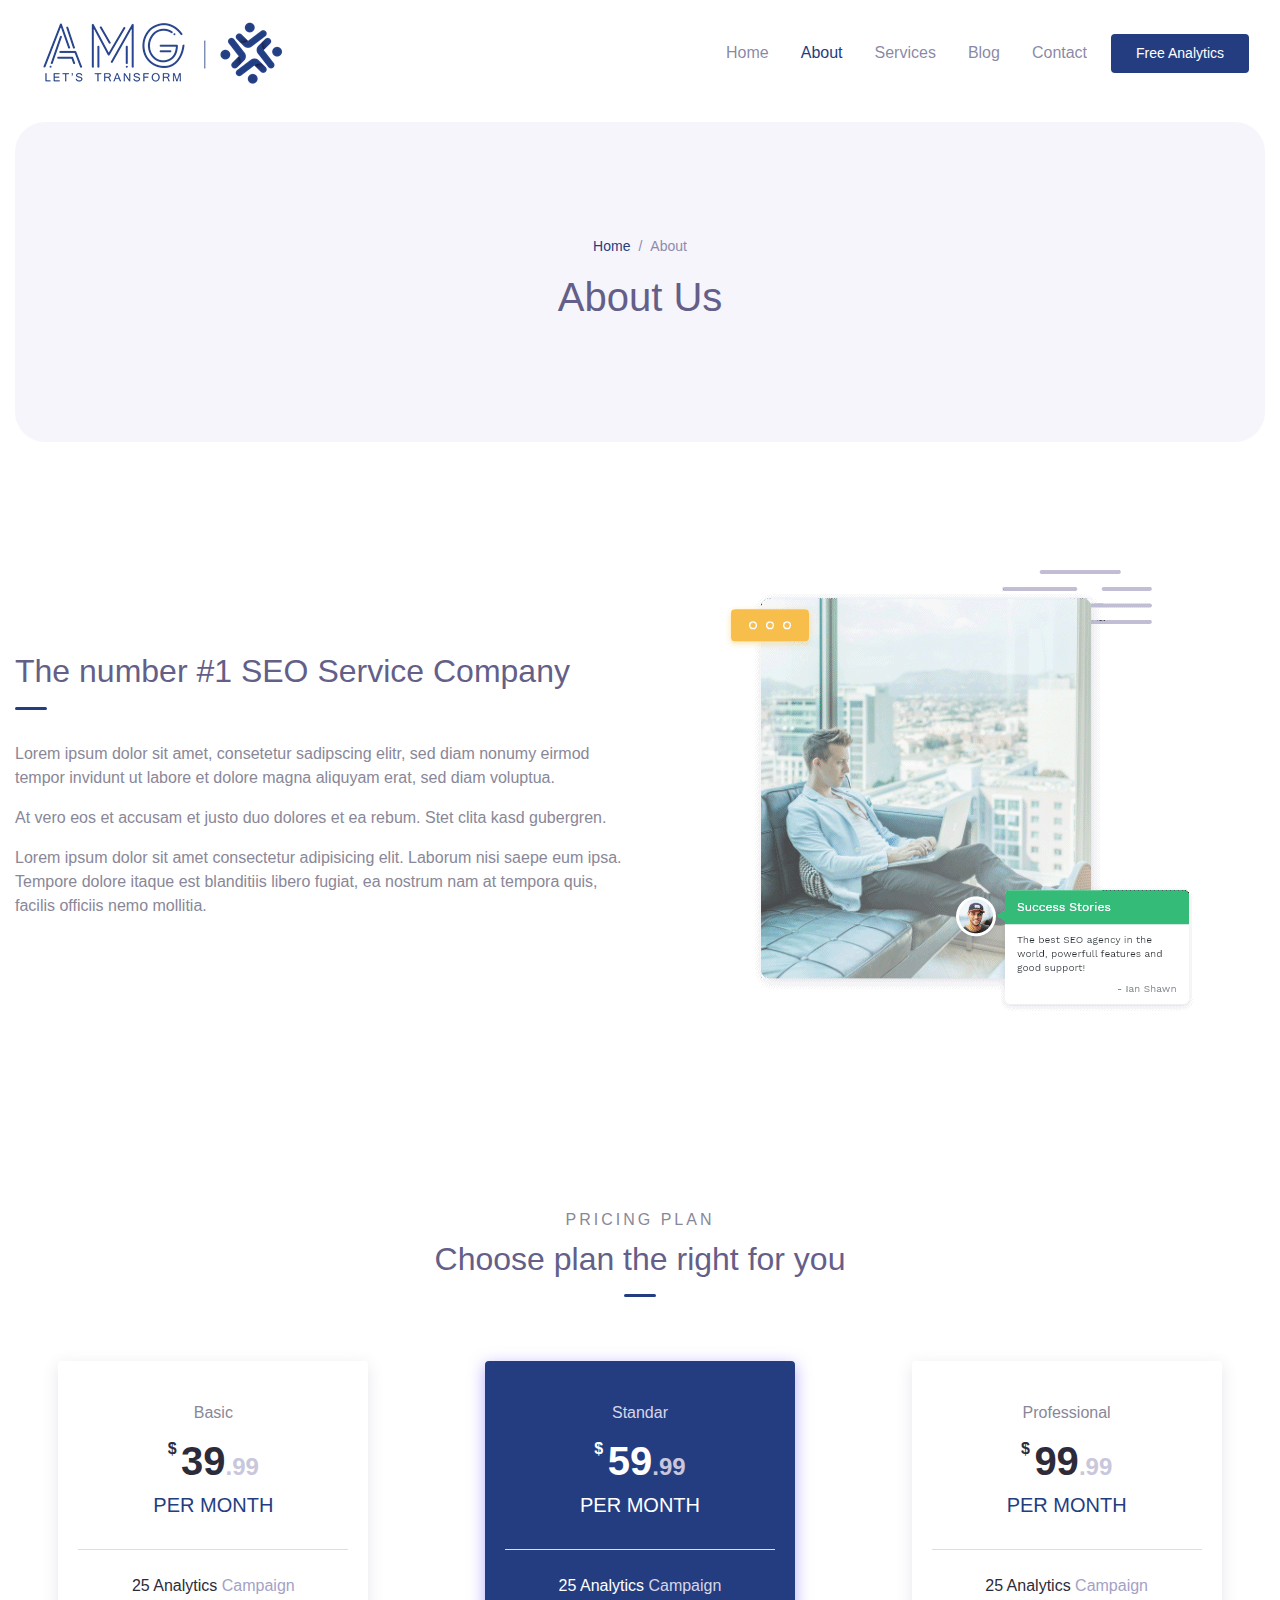
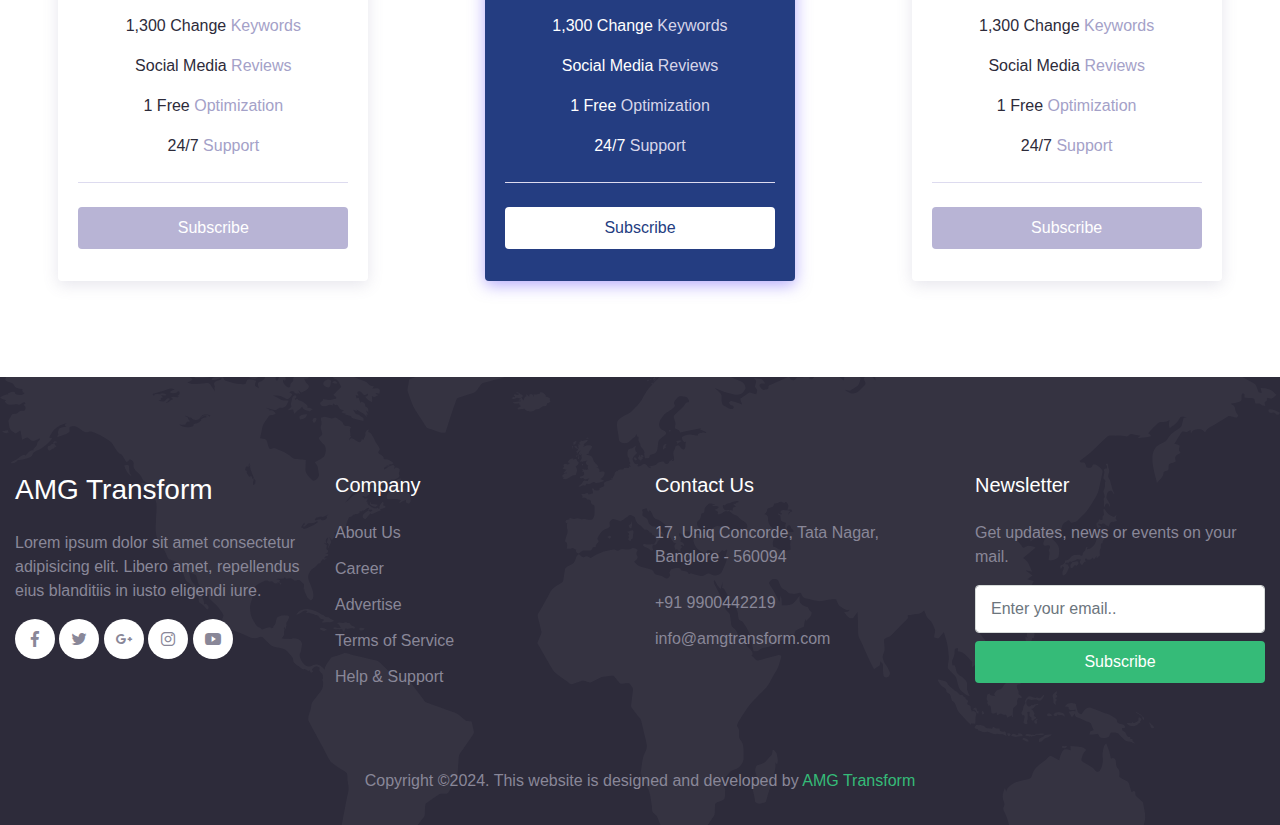
==== about.html @ eb04279b "first commit" ====
<!DOCTYPE html>
<html lang="en">
<head>
  <meta charset="UTF-8">
  <meta name="viewport" content="width=device-width, initial-scale=1.0">

  <meta http-equiv="X-UA-Compatible" content="ie=edge">

  <meta name="copyright" content="AMG Transform">

  <title>AMG Transform- </title>

  <link rel="stylesheet" href="assets/css/maicons.css">

  <link rel="stylesheet" href="assets/css/bootstrap.css">

  <link rel="stylesheet" href="assets/vendor/animate/animate.css">

  <link rel="stylesheet" href="assets/css/theme.css">

</head>
<body>
  
  <!-- Back to top button -->
  <div class="back-to-top"></div>

  <header>
    <nav class="navbar navbar-expand-lg navbar-light bg-white sticky" data-offset="300">
      <div class="container">
        <!-- <a href="#" class="navbar-brand">AMG<span class="text-primary">Transform.</span></a>-->
        <a href="#" class="navbar-brand"> <img src="assets/img/AMGTransformBrandLogo.png"> </a>

        <button class="navbar-toggler" data-toggle="collapse" data-target="#navbarContent" aria-controls="navbarContent" aria-expanded="false" aria-label="Toggle navigation">
          <span class="navbar-toggler-icon"></span>
        </button>

        <div class="navbar-collapse collapsed" id="navbarContent">
          <ul class="navbar-nav ml-auto">
            <li class="nav-item">
              <a class="nav-link" href="index.html">Home</a>
            </li>
            <li class="nav-item active">
              <a class="nav-link" href="about.html">About</a>
            </li>
            <li class="nav-item">
              <a class="nav-link" href="service.html">Services</a>
            </li>
            <li class="nav-item">
              <a class="nav-link" href="blog.html">Blog</a>
            </li>
            <li class="nav-item">
              <a class="nav-link" href="contact.html">Contact</a>
            </li>
            <li class="nav-item">
              <a class="btn btn-primary ml-lg-2" href="#">Free Analytics</a>
            </li>
          </ul>
        </div>

      </div>
    </nav>

    <div class="container">
      <div class="page-banner">
        <div class="row justify-content-center align-items-center h-100">
          <div class="col-md-6">
            <nav aria-label="Breadcrumb">
              <ul class="breadcrumb justify-content-center py-0 bg-transparent">
                <li class="breadcrumb-item"><a href="index.html">Home</a></li>
                <li class="breadcrumb-item active">About</li>
              </ul>
            </nav>
            <h1 class="text-center">About Us</h1>
          </div>
        </div>
      </div>
    </div>
  </header>

  <div class="page-section">
    <div class="container">
      <div class="row align-items-center">
        <div class="col-lg-6 py-3">
          <h2 class="title-section">The number #1 SEO Service Company</h2>
          <div class="divider"></div>

          <p>Lorem ipsum dolor sit amet, consetetur sadipscing elitr, sed diam nonumy eirmod tempor invidunt ut labore et dolore magna aliquyam erat, sed diam voluptua.</p>
          <p>At vero eos et accusam et justo duo dolores et ea rebum. Stet clita kasd gubergren.</p>
          <p>Lorem ipsum dolor sit amet consectetur adipisicing elit. Laborum nisi saepe eum ipsa. Tempore dolore itaque est blanditiis libero fugiat, ea nostrum nam at tempora quis, facilis officiis nemo mollitia.</p>
        </div>
        <div class="col-lg-6 py-3">
          <div class="img-fluid py-3 text-center">
            <img src="assets/img/about_frame.png" alt="">
          </div>
        </div>
      </div>
    </div>
  </div>

  <div class="page-section">
    <div class="container">
      <div class="text-center">
        <div class="subhead">Pricing Plan</div>
        <h2 class="title-section">Choose plan the right for you</h2>
        <div class="divider mx-auto"></div>
      </div>
      <div class="row mt-5">
        <div class="col-lg-4 py-3">
          <div class="card-pricing">
            <div class="header">
              <div class="pricing-type">Basic</div>
              <div class="price">
                <span class="dollar">$</span>
                <h1>39<span class="suffix">.99</span></h1>
              </div>
              <h5>Per Month</h5>
            </div>
            <div class="body">
              <p>25 Analytics <span class="suffix">Campaign</span></p>
              <p>1,300 Change <span class="suffix">Keywords</span></p>
              <p>Social Media <span class="suffix">Reviews</span></p>
              <p>1 Free <span class="suffix">Optimization</span></p>
              <p>24/7 <span class="suffix">Support</span></p>
            </div>
            <div class="footer">
              <a href="#" class="btn btn-pricing btn-block">Subscribe</a>
            </div>
          </div>
        </div>

        <div class="col-lg-4 py-3">
          <div class="card-pricing marked">
            <div class="header">
              <div class="pricing-type">Standar</div>
              <div class="price">
                <span class="dollar">$</span>
                <h1>59<span class="suffix">.99</span></h1>
              </div>
              <h5>Per Month</h5>
            </div>
            <div class="body">
              <p>25 Analytics <span class="suffix">Campaign</span></p>
              <p>1,300 Change <span class="suffix">Keywords</span></p>
              <p>Social Media <span class="suffix">Reviews</span></p>
              <p>1 Free <span class="suffix">Optimization</span></p>
              <p>24/7 <span class="suffix">Support</span></p>
            </div>
            <div class="footer">
              <a href="#" class="btn btn-pricing btn-block">Subscribe</a>
            </div>
          </div>
        </div>

        <div class="col-lg-4 py-3">
          <div class="card-pricing">
            <div class="header">
              <div class="pricing-type">Professional</div>
              <div class="price">
                <span class="dollar">$</span>
                <h1>99<span class="suffix">.99</span></h1>
              </div>
              <h5>Per Month</h5>
            </div>
            <div class="body">
              <p>25 Analytics <span class="suffix">Campaign</span></p>
              <p>1,300 Change <span class="suffix">Keywords</span></p>
              <p>Social Media <span class="suffix">Reviews</span></p>
              <p>1 Free <span class="suffix">Optimization</span></p>
              <p>24/7 <span class="suffix">Support</span></p>
            </div>
            <div class="footer">
              <a href="#" class="btn btn-pricing btn-block">Subscribe</a>
            </div>
          </div>
        </div>

      </div>
    </div> <!-- .container -->
  </div> <!-- .page-section -->

  <footer class="page-footer bg-image" style="background-image: url(assets/img/world_pattern.svg);">
    <div class="container">
      <div class="row mb-5">
        <div class="col-lg-3 py-3">
          <h3>AMG Transform</h3>
          <p>Lorem ipsum dolor sit amet consectetur adipisicing elit. Libero amet, repellendus eius blanditiis in iusto eligendi iure.</p>

          <div class="social-media-button">
            <a href="#"><span class="mai-logo-facebook-f"></span></a>
            <a href="#"><span class="mai-logo-twitter"></span></a>
            <a href="#"><span class="mai-logo-google-plus-g"></span></a>
            <a href="#"><span class="mai-logo-instagram"></span></a>
            <a href="#"><span class="mai-logo-youtube"></span></a>
          </div>
        </div>
        <div class="col-lg-3 py-3">
          <h5>Company</h5>
          <ul class="footer-menu">
            <li><a href="#">About Us</a></li>
            <li><a href="#">Career</a></li>
            <li><a href="#">Advertise</a></li>
            <li><a href="#">Terms of Service</a></li>
            <li><a href="#">Help & Support</a></li>
          </ul>
        </div>
        <div class="col-lg-3 py-3">
          <h5>Contact Us</h5>
          <p>17, Uniq Concorde, Tata Nagar, Banglore - 560094</p>
          <a href="#" class="footer-link">+91 9900442219</a>
          <a href="#" class="footer-link">info@amgtransform.com</a>
        </div>
        <div class="col-lg-3 py-3">
          <h5>Newsletter</h5>
          <p>Get updates, news or events on your mail.</p>
          <form action="#">
            <input type="text" class="form-control" placeholder="Enter your email..">
            <button type="submit" class="btn btn-success btn-block mt-2">Subscribe</button>
          </form>
        </div>
      </div>

      <p class="text-center" id="copyright">Copyright &copy2024. This website is designed and developed by <a href="https://amgtransform.com" target="_blank">AMG Transform</a></p>
    </div>
  </footer>

<script src="assets/js/jquery-3.5.1.min.js"></script>

<script src="assets/js/bootstrap.bundle.min.js"></script>

<script src="assets/js/google-maps.js"></script>

<script src="assets/vendor/wow/wow.min.js"></script>

<script src="assets/js/theme.js"></script>

</body>
</html>
---- assets/css/maicons.css ----
@font-face {
  font-family: 'maicons';
  src:  url('../fonts/maicons.eot?c9nlkl');
  src:  url('../fonts/maicons.eot?c9nlkl#iefix') format('embedded-opentype'),
    url('../fonts/maicons.ttf?c9nlkl') format('truetype'),
    url('../fonts/maicons.woff?c9nlkl') format('woff'),
    url('../fonts/maicons.svg?c9nlkl#maicons') format('svg');
  font-weight: normal;
  font-style: normal;
  font-display: block;
}

[class^="mai-"], [class*=" mai-"] {
  /* use !important to prevent issues with browser extensions that change fonts */
  font-family: 'maicons' !important;
  speak: none;
  font-style: normal;
  font-weight: normal;
  font-variant: normal;
  text-transform: none;
  line-height: 1;

  /* Better Font Rendering =========== */
  -webkit-font-smoothing: antialiased;
  -moz-osx-font-smoothing: grayscale;
}

.mai-add:before {
  content: "\e900";
}
.mai-add-circle:before {
  content: "\e901";
}
.mai-add-circle-outline:before {
  content: "\e902";
}
.mai-airplane:before {
  content: "\e903";
}
.mai-airplane-outline:before {
  content: "\e904";
}
.mai-alarm:before {
  content: "\e905";
}
.mai-alarm-outline:before {
  content: "\e906";
}
.mai-albums:before {
  content: "\e907";
}
.mai-albums-outline:before {
  content: "\e908";
}
.mai-alert:before {
  content: "\e909";
}
.mai-alert-circle:before {
  content: "\e90a";
}
.mai-alert-circle-outline:before {
  content: "\e90b";
}
.mai-analytics:before {
  content: "\e90c";
}
.mai-analytics-outline:before {
  content: "\e90d";
}
.mai-aperture:before {
  content: "\e90e";
}
.mai-aperture-outline:before {
  content: "\e90f";
}
.mai-apps:before {
  content: "\e910";
}
.mai-apps-outline:before {
  content: "\e911";
}
.mai-archive:before {
  content: "\e912";
}
.mai-archive-outline:before {
  content: "\e913";
}
.mai-arrow-back:before {
  content: "\e914";
}
.mai-arrow-back-circle:before {
  content: "\e915";
}
.mai-arrow-back-circle-outline:before {
  content: "\e916";
}
.mai-arrow-down:before {
  content: "\e917";
}
.mai-arrow-down-circle:before {
  content: "\e918";
}
.mai-arrow-down-circle-outline:before {
  content: "\e919";
}
.mai-arrow-forward:before {
  content: "\e91a";
}
.mai-arrow-forward-circle:before {
  content: "\e91b";
}
.mai-arrow-forward-circle-outline:before {
  content: "\e91c";
}
.mai-arrow-redo:before {
  content: "\e91d";
}
.mai-arrow-redo-circle:before {
  content: "\e91e";
}
.mai-arrow-redo-circle-outline:before {
  content: "\e91f";
}
.mai-arrow-redo-outline:before {
  content: "\e920";
}
.mai-arrow-undo:before {
  content: "\e921";
}
.mai-arrow-undo-circle:before {
  content: "\e922";
}
.mai-arrow-undo-circle-outline:before {
  content: "\e923";
}
.mai-arrow-undo-outline:before {
  content: "\e924";
}
.mai-arrow-up:before {
  content: "\e925";
}
.mai-arrow-up-circle:before {
  content: "\e926";
}
.mai-arrow-up-circle-outline:before {
  content: "\e927";
}
.mai-at:before {
  content: "\e928";
}
.mai-at-circle:before {
  content: "\e929";
}
.mai-at-circle-outline:before {
  content: "\e92a";
}
.mai-attach:before {
  content: "\e92b";
}
.mai-attach-outline:before {
  content: "\e92c";
}
.mai-backspace:before {
  content: "\e92d";
}
.mai-backspace-outline:before {
  content: "\e92e";
}
.mai-bandage:before {
  content: "\e92f";
}
.mai-bandage-outline:before {
  content: "\e930";
}
.mai-bar-chart:before {
  content: "\e932";
}
.mai-bar-chart-outline:before {
  content: "\e933";
}
.mai-barbell:before {
  content: "\e931";
}
.mai-barcode:before {
  content: "\e934";
}
.mai-barcode-outline:before {
  content: "\e935";
}
.mai-baseball:before {
  content: "\e936";
}
.mai-baseball-outline:before {
  content: "\e937";
}
.mai-basket:before {
  content: "\e938";
}
.mai-basket-outline:before {
  content: "\e93b";
}
.mai-basketball:before {
  content: "\e939";
}
.mai-basketball-outline:before {
  content: "\e93a";
}
.mai-battery-charging:before {
  content: "\e93c";
}
.mai-battery-dead:before {
  content: "\e93d";
}
.mai-battery-full:before {
  content: "\e93e";
}
.mai-battery-half:before {
  content: "\e93f";
}
.mai-beaker:before {
  content: "\e940";
}
.mai-beaker-outline:before {
  content: "\e941";
}
.mai-bed:before {
  content: "\e942";
}
.mai-bed-outline:before {
  content: "\e943";
}
.mai-beer:before {
  content: "\e944";
}
.mai-beer-outline:before {
  content: "\e945";
}
.mai-bicycle:before {
  content: "\e946";
}
.mai-bluetooth:before {
  content: "\e947";
}
.mai-boat:before {
  content: "\e948";
}
.mai-boat-outline:before {
  content: "\e949";
}
.mai-body:before {
  content: "\e94a";
}
.mai-body-outline:before {
  content: "\e94b";
}
.mai-bonfire:before {
  content: "\e94c";
}
.mai-bonfire-outline:before {
  content: "\e94d";
}
.mai-book:before {
  content: "\e94e";
}
.mai-book-outline:before {
  content: "\e953";
}
.mai-bookmark:before {
  content: "\e94f";
}
.mai-bookmark-outline:before {
  content: "\e950";
}
.mai-bookmarks:before {
  content: "\e951";
}
.mai-bookmarks-outline:before {
  content: "\e952";
}
.mai-briefcase:before {
  content: "\e954";
}
.mai-briefcase-outline:before {
  content: "\e955";
}
.mai-browsers:before {
  content: "\e956";
}
.mai-browsers-outline:before {
  content: "\e957";
}
.mai-brush:before {
  content: "\e958";
}
.mai-brush-outline:before {
  content: "\e959";
}
.mai-bug:before {
  content: "\e95a";
}
.mai-bug-outline:before {
  content: "\e95b";
}
.mai-build:before {
  content: "\e95c";
}
.mai-build-outline:before {
  content: "\e95d";
}
.mai-bulb:before {
  content: "\e95e";
}
.mai-bulb-outline:before {
  content: "\e95f";
}
.mai-bus:before {
  content: "\e960";
}
.mai-bus-outline:before {
  content: "\e963";
}
.mai-business:before {
  content: "\e961";
}
.mai-business-outline:before {
  content: "\e962";
}
.mai-cafe:before {
  content: "\e964";
}
.mai-cafe-outline:before {
  content: "\e965";
}
.mai-calculator:before {
  content: "\e966";
}
.mai-calculator-outline:before {
  content: "\e967";
}
.mai-calendar:before {
  content: "\e968";
}
.mai-calendar-outline:before {
  content: "\e969";
}
.mai-call:before {
  content: "\e96a";
}
.mai-call-outline:before {
  content: "\e96b";
}
.mai-camera:before {
  content: "\e96c";
}
.mai-camera-outline:before {
  content: "\e96d";
}
.mai-camera-reverse:before {
  content: "\e96e";
}
.mai-camera-reverse-outline:before {
  content: "\e96f";
}
.mai-car:before {
  content: "\e970";
}
.mai-car-outline:before {
  content: "\e97f";
}
.mai-car-sport:before {
  content: "\e980";
}
.mai-car-sport-outline:before {
  content: "\e981";
}
.mai-card:before {
  content: "\e971";
}
.mai-card-outline:before {
  content: "\e972";
}
.mai-caret-back:before {
  content: "\e973";
}
.mai-caret-back-circle:before {
  content: "\e974";
}
.mai-caret-back-circle-outline:before {
  content: "\e975";
}
.mai-caret-down:before {
  content: "\e976";
}
.mai-caret-down-circle:before {
  content: "\e977";
}
.mai-caret-down-circle-outline:before {
  content: "\e978";
}
.mai-caret-forward:before {
  content: "\e979";
}
.mai-caret-forward-circle:before {
  content: "\e97a";
}
.mai-caret-forward-circle-outline:before {
  content: "\e97b";
}
.mai-caret-up:before {
  content: "\e97c";
}
.mai-caret-up-circle:before {
  content: "\e97d";
}
.mai-caret-up-circle-outline:before {
  content: "\e97e";
}
.mai-cart:before {
  content: "\e982";
}
.mai-cart-outline:before {
  content: "\e983";
}
.mai-cash:before {
  content: "\e984";
}
.mai-cash-outline:before {
  content: "\e985";
}
.mai-chatbox:before {
  content: "\e986";
}
.mai-chatbox-ellipses:before {
  content: "\e987";
}
.mai-chatbox-ellipses-outline:before {
  content: "\e988";
}
.mai-chatbox-outline:before {
  content: "\e989";
}
.mai-chatbubble:before {
  content: "\e98a";
}
.mai-chatbubble-ellipses:before {
  content: "\e98b";
}
.mai-chatbubble-ellipses-outline:before {
  content: "\e98c";
}
.mai-chatbubble-outline:before {
  content: "\e98d";
}
.mai-chatbubbles:before {
  content: "\e98e";
}
.mai-chatbubbles-outline:before {
  content: "\e98f";
}
.mai-checkbox:before {
  content: "\e990";
}
.mai-checkbox-outline:before {
  content: "\e991";
}
.mai-checkmark:before {
  content: "\e992";
}
.mai-checkmark-circle:before {
  content: "\e993";
}
.mai-checkmark-circle-outline:before {
  content: "\e994";
}
.mai-checkmark-done:before {
  content: "\e995";
}
.mai-checkmark-done-circle:before {
  content: "\e996";
}
.mai-checkmark-done-circle-outline:before {
  content: "\e997";
}
.mai-chevron-back:before {
  content: "\e998";
}
.mai-chevron-back-circle:before {
  content: "\e999";
}
.mai-chevron-back-circle-outline:before {
  content: "\e99a";
}
.mai-chevron-down:before {
  content: "\e99b";
}
.mai-chevron-down-circle:before {
  content: "\e99c";
}
.mai-chevron-down-circle-outline:before {
  content: "\e99d";
}
.mai-chevron-forward:before {
  content: "\e99e";
}
.mai-chevron-forward-circle:before {
  content: "\e99f";
}
.mai-chevron-forward-circle-outline:before {
  content: "\e9a0";
}
.mai-chevron-up:before {
  content: "\e9a1";
}
.mai-chevron-up-circle:before {
  content: "\e9a2";
}
.mai-chevron-up-circle-outline:before {
  content: "\e9a3";
}
.mai-clipboard:before {
  content: "\e9a4";
}
.mai-clipboard-outline:before {
  content: "\e9a5";
}
.mai-close:before {
  content: "\e9a6";
}
.mai-close-circle:before {
  content: "\e9a7";
}
.mai-close-circle-outline:before {
  content: "\e9a8";
}
.mai-cloud:before {
  content: "\e9a9";
}
.mai-cloud-circle:before {
  content: "\e9aa";
}
.mai-cloud-circle-outline:before {
  content: "\e9ab";
}
.mai-cloud-done:before {
  content: "\e9ac";
}
.mai-cloud-done-outline:before {
  content: "\e9ad";
}
.mai-cloud-download:before {
  content: "\e9ae";
}
.mai-cloud-download-outline:before {
  content: "\e9af";
}
.mai-cloud-offline:before {
  content: "\e9b0";
}
.mai-cloud-offline-outline:before {
  content: "\e9b1";
}
.mai-cloud-outline:before {
  content: "\e9b2";
}
.mai-cloud-upload:before {
  content: "\e9b3";
}
.mai-cloud-upload-outline:before {
  content: "\e9b4";
}
.mai-cloudy:before {
  content: "\e9b5";
}
.mai-cloudy-night:before {
  content: "\e9b6";
}
.mai-cloudy-night-outline:before {
  content: "\e9b7";
}
.mai-cloudy-outline:before {
  content: "\e9b8";
}
.mai-code:before {
  content: "\e9b9";
}
.mai-code-download:before {
  content: "\e9ba";
}
.mai-code-slash:before {
  content: "\e9bb";
}
.mai-code-working:before {
  content: "\e9bc";
}
.mai-cog:before {
  content: "\e9bd";
}
.mai-color-fill:before {
  content: "\e9be";
}
.mai-color-fill-outline:before {
  content: "\e9bf";
}
.mai-color-filter:before {
  content: "\e9c0";
}
.mai-color-filter-outline:before {
  content: "\e9c1";
}
.mai-color-palette:before {
  content: "\e9c2";
}
.mai-color-palette-outline:before {
  content: "\e9c3";
}
.mai-color-wand:before {
  content: "\e9c4";
}
.mai-color-wand-outline:before {
  content: "\e9c5";
}
.mai-compass:before {
  content: "\e9c6";
}
.mai-compass-outline:before {
  content: "\e9c7";
}
.mai-construct:before {
  content: "\e9c8";
}
.mai-construct-outline:before {
  content: "\e9c9";
}
.mai-contract:before {
  content: "\e9ca";
}
.mai-contrast:before {
  content: "\e9cb";
}
.mai-copy:before {
  content: "\e9cc";
}
.mai-copy-outline:before {
  content: "\e9cd";
}
.mai-create:before {
  content: "\e9ce";
}
.mai-create-outline:before {
  content: "\e9cf";
}
.mai-crop:before {
  content: "\e9d0";
}
.mai-cube:before {
  content: "\e9d1";
}
.mai-cube-outline:before {
  content: "\e9d2";
}
.mai-cut:before {
  content: "\e9d3";
}
.mai-desktop:before {
  content: "\e9d4";
}
.mai-desktop-outline:before {
  content: "\e9d5";
}
.mai-disc:before {
  content: "\e9d6";
}
.mai-disc-outline:before {
  content: "\e9d7";
}
.mai-document:before {
  content: "\e9d8";
}
.mai-document-outline:before {
  content: "\e9d9";
}
.mai-document-text:before {
  content: "\e9dc";
}
.mai-document-text-outline:before {
  content: "\e9dd";
}
.mai-documents:before {
  content: "\e9da";
}
.mai-documents-outline:before {
  content: "\e9db";
}
.mai-download:before {
  content: "\e9de";
}
.mai-download-outline:before {
  content: "\e9df";
}
.mai-duplicate:before {
  content: "\e9e0";
}
.mai-duplicate-outline:before {
  content: "\e9e1";
}
.mai-ear:before {
  content: "\e9e2";
}
.mai-ear-outline:before {
  content: "\e9e3";
}
.mai-earth:before {
  content: "\e9e4";
}
.mai-earth-outline:before {
  content: "\e9e5";
}
.mai-easel:before {
  content: "\e9e6";
}
.mai-easel-outline:before {
  content: "\e9e7";
}
.mai-egg:before {
  content: "\e9e8";
}
.mai-egg-outline:before {
  content: "\e9e9";
}
.mai-ellipse:before {
  content: "\e9ea";
}
.mai-ellipse-outline:before {
  content: "\e9eb";
}
.mai-ellipsis-horizontal:before {
  content: "\e9ec";
}
.mai-ellipsis-horizontal-circle:before {
  content: "\e9ed";
}
.mai-ellipsis-vertical:before {
  content: "\e9ee";
}
.mai-ellipsis-vertical-circle:before {
  content: "\e9ef";
}
.mai-enter:before {
  content: "\e9f0";
}
.mai-enter-outline:before {
  content: "\e9f1";
}
.mai-exit:before {
  content: "\e9f2";
}
.mai-exit-outline:before {
  content: "\e9f3";
}
.mai-expand:before {
  content: "\e9f4";
}
.mai-eye:before {
  content: "\e9f5";
}
.mai-eye-off:before {
  content: "\e9f8";
}
.mai-eye-off-outline:before {
  content: "\e9f9";
}
.mai-eye-outline:before {
  content: "\e9fa";
}
.mai-eyedrop:before {
  content: "\e9f6";
}
.mai-eyedrop-outline:before {
  content: "\e9f7";
}
.mai-fast-food:before {
  content: "\e9fb";
}
.mai-fast-food-outline:before {
  content: "\e9fc";
}
.mai-female:before {
  content: "\e9fd";
}
.mai-file-tray:before {
  content: "\e9fe";
}
.mai-file-tray-full:before {
  content: "\e9ff";
}
.mai-file-tray-full-outline:before {
  content: "\ea00";
}
.mai-file-tray-outline:before {
  content: "\ea01";
}
.mai-film:before {
  content: "\ea02";
}
.mai-film-outline:before {
  content: "\ea03";
}
.mai-filter:before {
  content: "\ea04";
}
.mai-finger-print:before {
  content: "\ea05";
}
.mai-fitness:before {
  content: "\ea06";
}
.mai-fitness-outline:before {
  content: "\ea07";
}
.mai-flag:before {
  content: "\ea08";
}
.mai-flag-outline:before {
  content: "\ea09";
}
.mai-flame:before {
  content: "\ea0a";
}
.mai-flame-outline:before {
  content: "\ea0b";
}
.mai-flash:before {
  content: "\ea0c";
}
.mai-flash-off:before {
  content: "\ea0f";
}
.mai-flash-off-outline:before {
  content: "\ea10";
}
.mai-flash-outline:before {
  content: "\ea11";
}
.mai-flashlight:before {
  content: "\ea0d";
}
.mai-flashlight-outline:before {
  content: "\ea0e";
}
.mai-flask:before {
  content: "\ea12";
}
.mai-flask-outline:before {
  content: "\ea13";
}
.mai-flower:before {
  content: "\ea14";
}
.mai-flower-outline:before {
  content: "\ea15";
}
.mai-folder:before {
  content: "\ea16";
}
.mai-folder-open:before {
  content: "\ea17";
}
.mai-folder-open-outline:before {
  content: "\ea18";
}
.mai-folder-outline:before {
  content: "\ea19";
}
.mai-football:before {
  content: "\ea1a";
}
.mai-football-outline:before {
  content: "\ea1b";
}
.mai-funnel:before {
  content: "\ea1c";
}
.mai-funnel-outline:before {
  content: "\ea1d";
}
.mai-game-controller:before {
  content: "\ea1e";
}
.mai-game-controller-outline:before {
  content: "\ea1f";
}
.mai-gift:before {
  content: "\ea20";
}
.mai-gift-outline:before {
  content: "\ea21";
}
.mai-git-branch:before {
  content: "\ea22";
}
.mai-git-commit:before {
  content: "\ea23";
}
.mai-git-compare:before {
  content: "\ea24";
}
.mai-git-merge:before {
  content: "\ea25";
}
.mai-git-network:before {
  content: "\ea26";
}
.mai-git-pull-request:before {
  content: "\ea27";
}
.mai-glasses:before {
  content: "\ea28";
}
.mai-glasses-outline:before {
  content: "\ea29";
}
.mai-globe:before {
  content: "\ea2a";
}
.mai-globe-outline:before {
  content: "\ea2b";
}
.mai-golf:before {
  content: "\ea2c";
}
.mai-golf-outline:before {
  content: "\ea2d";
}
.mai-grid:before {
  content: "\ea2e";
}
.mai-grid-outline:before {
  content: "\ea2f";
}
.mai-hammer:before {
  content: "\ea30";
}
.mai-hammer-outline:before {
  content: "\ea31";
}
.mai-hand-left:before {
  content: "\ea32";
}
.mai-hand-left-outline:before {
  content: "\ea33";
}
.mai-hand-right:before {
  content: "\ea34";
}
.mai-hand-right-outline:before {
  content: "\ea35";
}
.mai-happy:before {
  content: "\ea36";
}
.mai-happy-outline:before {
  content: "\ea37";
}
.mai-hardware-chip:before {
  content: "\ea38";
}
.mai-hardware-chip-outline:before {
  content: "\ea39";
}
.mai-headset:before {
  content: "\ea3a";
}
.mai-headset-outline:before {
  content: "\ea3b";
}
.mai-heart:before {
  content: "\ea3c";
}
.mai-heart-circle:before {
  content: "\ea3d";
}
.mai-heart-circle-outline:before {
  content: "\ea3e";
}
.mai-heart-dislike:before {
  content: "\ea3f";
}
.mai-heart-dislike-circle:before {
  content: "\ea40";
}
.mai-heart-dislike-circle-outline:before {
  content: "\ea41";
}
.mai-heart-dislike-outline:before {
  content: "\ea42";
}
.mai-heart-half:before {
  content: "\ea43";
}
.mai-heart-half-outline:before {
  content: "\ea44";
}
.mai-heart-outline:before {
  content: "\ea45";
}
.mai-help:before {
  content: "\ea46";
}
.mai-help-buoy:before {
  content: "\ea47";
}
.mai-help-buoy-outline:before {
  content: "\ea48";
}
.mai-help-circle:before {
  content: "\ea49";
}
.mai-help-circle-outline:before {
  content: "\ea4a";
}
.mai-home:before {
  content: "\ea4b";
}
.mai-home-outline:before {
  content: "\ea4c";
}
.mai-hourglass:before {
  content: "\ea4d";
}
.mai-hourglass-outline:before {
  content: "\ea4e";
}
.mai-ice-cream:before {
  content: "\ea4f";
}
.mai-ice-cream-outline:before {
  content: "\ea50";
}
.mai-image:before {
  content: "\ea51";
}
.mai-image-outline:before {
  content: "\ea52";
}
.mai-images:before {
  content: "\ea53";
}
.mai-images-outline:before {
  content: "\ea54";
}
.mai-infinite:before {
  content: "\ea55";
}
.mai-information:before {
  content: "\ea56";
}
.mai-information-circle:before {
  content: "\ea57";
}
.mai-information-circle-outline:before {
  content: "\ea58";
}
.mai-journal:before {
  content: "\ea59";
}
.mai-journal-outline:before {
  content: "\ea5a";
}
.mai-key:before {
  content: "\ea5b";
}
.mai-key-outline:before {
  content: "\ea5c";
}
.mai-keypad:before {
  content: "\ea5d";
}
.mai-keypad-outline:before {
  content: "\ea5e";
}
.mai-language:before {
  content: "\ea5f";
}
.mai-laptop:before {
  content: "\ea60";
}
.mai-laptop-outline:before {
  content: "\ea61";
}
.mai-layers:before {
  content: "\ea62";
}
.mai-layers-outline:before {
  content: "\ea63";
}
.mai-leaf:before {
  content: "\ea64";
}
.mai-leaf-outline:before {
  content: "\ea65";
}
.mai-library:before {
  content: "\ea66";
}
.mai-library-outline:before {
  content: "\ea67";
}
.mai-link:before {
  content: "\ea68";
}
.mai-list:before {
  content: "\ea69";
}
.mai-list-circle:before {
  content: "\ea6a";
}
.mai-list-circle-outline:before {
  content: "\ea6b";
}
.mai-locate:before {
  content: "\ea6c";
}
.mai-location:before {
  content: "\ea6d";
}
.mai-location-outline:before {
  content: "\ea6e";
}
.mai-lock-closed:before {
  content: "\ea6f";
}
.mai-lock-closed-outline:before {
  content: "\ea70";
}
.mai-lock-open:before {
  content: "\ea71";
}
.mai-lock-open-outline:before {
  content: "\ea72";
}
.mai-log-in:before {
  content: "\ea73";
}
.mai-log-in-outline:before {
  content: "\ea74";
}
.mai-log-out:before {
  content: "\ea75";
}
.mai-log-out-outline:before {
  content: "\ea76";
}
.mai-logo-500px:before {
  content: "\ea8e";
}
.mai-logo-accessible-icon:before {
  content: "\eaef";
}
.mai-logo-accusoft:before {
  content: "\eba2";
}
.mai-logo-algolia:before {
  content: "\eba3";
}
.mai-logo-alipay:before {
  content: "\eba4";
}
.mai-logo-amazon:before {
  content: "\eba5";
}
.mai-logo-amplify:before {
  content: "\eba6";
}
.mai-logo-android:before {
  content: "\eba7";
}
.mai-logo-angular:before {
  content: "\eba8";
}
.mai-logo-apple:before {
  content: "\eba9";
}
.mai-logo-apple-appstore:before {
  content: "\ebaa";
}
.mai-logo-aws:before {
  content: "\ebab";
}
.mai-logo-behance:before {
  content: "\ebac";
}
.mai-logo-bitbucket:before {
  content: "\ebad";
}
.mai-logo-bitcoin:before {
  content: "\ebae";
}
.mai-logo-blackberry:before {
  content: "\ebaf";
}
.mai-logo-blogger:before {
  content: "\ebb0";
}
.mai-logo-buffer:before {
  content: "\ebb1";
}
.mai-logo-buysellads:before {
  content: "\ebb2";
}
.mai-logo-capacitor:before {
  content: "\ebb3";
}
.mai-logo-cc-amazon-pay:before {
  content: "\ebb4";
}
.mai-logo-cc-amex:before {
  content: "\ebb5";
}
.mai-logo-cc-apple-pay:before {
  content: "\ebb6";
}
.mai-logo-cc-diners-club:before {
  content: "\ebb7";
}
.mai-logo-cc-discover:before {
  content: "\ebb8";
}
.mai-logo-cc-jcb:before {
  content: "\ebb9";
}
.mai-logo-cc-mastercard:before {
  content: "\ebba";
}
.mai-logo-cc-paypal:before {
  content: "\ebbb";
}
.mai-logo-cc-stripe:before {
  content: "\ebbc";
}
.mai-logo-cc-visa:before {
  content: "\ebbd";
}
.mai-logo-chrome:before {
  content: "\ebbe";
}
.mai-logo-closed-captioning:before {
  content: "\ebbf";
}
.mai-logo-codepen:before {
  content: "\ebc0";
}
.mai-logo-cpanel:before {
  content: "\ebc1";
}
.mai-logo-creative-commons:before {
  content: "\ebc2";
}
.mai-logo-css3:before {
  content: "\ebc3";
}
.mai-logo-cuttlefish:before {
  content: "\ebc4";
}
.mai-logo-d-and-d:before {
  content: "\ebc5";
}
.mai-logo-dashcube:before {
  content: "\ebc6";
}
.mai-logo-designernews:before {
  content: "\ebc7";
}
.mai-logo-deviantart:before {
  content: "\ebc8";
}
.mai-logo-digg:before {
  content: "\ebc9";
}
.mai-logo-digital-ocean:before {
  content: "\ebca";
}
.mai-logo-discord:before {
  content: "\ebcb";
}
.mai-logo-discourse:before {
  content: "\ebcc";
}
.mai-logo-dochub:before {
  content: "\ebcd";
}
.mai-logo-docker:before {
  content: "\ebce";
}
.mai-logo-dribbble:before {
  content: "\ebcf";
}
.mai-logo-dropbox:before {
  content: "\ebd0";
}
.mai-logo-drupal:before {
  content: "\ebd1";
}
.mai-logo-dyalog:before {
  content: "\ebd2";
}
.mai-logo-earlybirds:before {
  content: "\ebd3";
}
.mai-logo-ebay:before {
  content: "\ebd4";
}
.mai-logo-edge:before {
  content: "\ebd5";
}
.mai-logo-electron:before {
  content: "\ebd6";
}
.mai-logo-elementor:before {
  content: "\ebd7";
}
.mai-logo-ello:before {
  content: "\ebd8";
}
.mai-logo-ember:before {
  content: "\ebd9";
}
.mai-logo-empire:before {
  content: "\ebda";
}
.mai-logo-envira:before {
  content: "\ebdb";
}
.mai-logo-erlang:before {
  content: "\ebdc";
}
.mai-logo-etsy:before {
  content: "\ebdd";
}
.mai-logo-euro:before {
  content: "\ebde";
}
.mai-logo-expeditedssl:before {
  content: "\ebdf";
}
.mai-logo-facebook:before {
  content: "\ebe0";
}
.mai-logo-facebook-f:before {
  content: "\ebe1";
}
.mai-logo-facebook-messenger:before {
  content: "\ebe2";
}
.mai-logo-firebase:before {
  content: "\ebe3";
}
.mai-logo-firefox:before {
  content: "\ebe4";
}
.mai-logo-flickr:before {
  content: "\ebe5";
}
.mai-logo-flipboard:before {
  content: "\ebe6";
}
.mai-logo-fly:before {
  content: "\ebe7";
}
.mai-logo-foursquare:before {
  content: "\ebe8";
}
.mai-logo-freebsd:before {
  content: "\ebe9";
}
.mai-logo-gg:before {
  content: "\ebea";
}
.mai-logo-git:before {
  content: "\ebeb";
}
.mai-logo-github:before {
  content: "\ebec";
}
.mai-logo-github-alt:before {
  content: "\ebed";
}
.mai-logo-gitlab:before {
  content: "\ebee";
}
.mai-logo-gitter:before {
  content: "\ebef";
}
.mai-logo-glide:before {
  content: "\ebf0";
}
.mai-logo-glide-g:before {
  content: "\ebf1";
}
.mai-logo-google:before {
  content: "\ebf2";
}
.mai-logo-google-drive:before {
  content: "\ebf3";
}
.mai-logo-google-play:before {
  content: "\ebf4";
}
.mai-logo-google-playstore:before {
  content: "\ebf5";
}
.mai-logo-google-plus:before {
  content: "\ebf6";
}
.mai-logo-google-plus-g:before {
  content: "\ebf7";
}
.mai-logo-google-wallet:before {
  content: "\ebf8";
}
.mai-logo-grunt:before {
  content: "\ebf9";
}
.mai-logo-gulp:before {
  content: "\ebfa";
}
.mai-logo-hackernews:before {
  content: "\ebfb";
}
.mai-logo-hotjar:before {
  content: "\ebfc";
}
.mai-logo-html5:before {
  content: "\ebfd";
}
.mai-logo-hubspot:before {
  content: "\ebfe";
}
.mai-logo-imdb:before {
  content: "\ebff";
}
.mai-logo-instagram:before {
  content: "\ec00";
}
.mai-logo-internet-explorer:before {
  content: "\ec01";
}
.mai-logo-ionic:before {
  content: "\ec02";
}
.mai-logo-ionitron:before {
  content: "\ec03";
}
.mai-logo-itunes:before {
  content: "\ec04";
}
.mai-logo-java:before {
  content: "\ec05";
}
.mai-logo-javascript:before {
  content: "\ec06";
}
.mai-logo-joomla:before {
  content: "\ec07";
}
.mai-logo-jsfiddle:before {
  content: "\ec08";
}
.mai-logo-keycdn:before {
  content: "\ec09";
}
.mai-logo-laravel:before {
  content: "\ec0a";
}
.mai-logo-lastfm:before {
  content: "\ec0b";
}
.mai-logo-leanpub:before {
  content: "\ec0c";
}
.mai-logo-less:before {
  content: "\ec0d";
}
.mai-logo-line:before {
  content: "\ec0e";
}
.mai-logo-linkedin:before {
  content: "\ec0f";
}
.mai-logo-linux:before {
  content: "\ec10";
}
.mai-logo-magento:before {
  content: "\ec11";
}
.mai-logo-mailchimp:before {
  content: "\ec12";
}
.mai-logo-markdown:before {
  content: "\ec13";
}
.mai-logo-maxcdn:before {
  content: "\ec14";
}
.mai-logo-medium:before {
  content: "\ec15";
}
.mai-logo-medium-m:before {
  content: "\ec16";
}
.mai-logo-meetup:before {
  content: "\ec17";
}
.mai-logo-microsoft:before {
  content: "\ec18";
}
.mai-logo-mix:before {
  content: "\ec19";
}
.mai-logo-mixcloud:before {
  content: "\ec1a";
}
.mai-logo-nodejs:before {
  content: "\ec1b";
}
.mai-logo-npm:before {
  content: "\ec1c";
}
.mai-logo-octocat:before {
  content: "\ec1d";
}
.mai-logo-opencart:before {
  content: "\ec1e";
}
.mai-logo-openid:before {
  content: "\ec1f";
}
.mai-logo-opera:before {
  content: "\ec20";
}
.mai-logo-patreon:before {
  content: "\ec21";
}
.mai-logo-paypal:before {
  content: "\ec22";
}
.mai-logo-php:before {
  content: "\ec23";
}
.mai-logo-pinterest:before {
  content: "\ec24";
}
.mai-logo-pinterest-p:before {
  content: "\ec25";
}
.mai-logo-playstation:before {
  content: "\ec26";
}
.mai-logo-product-hunt:before {
  content: "\ec27";
}
.mai-logo-pwa:before {
  content: "\ec28";
}
.mai-logo-python:before {
  content: "\ec29";
}
.mai-logo-qq:before {
  content: "\ec2a";
}
.mai-logo-quora:before {
  content: "\ec2b";
}
.mai-logo-react:before {
  content: "\ec2c";
}
.mai-logo-readme:before {
  content: "\ec2d";
}
.mai-logo-reddit:before {
  content: "\ec2e";
}
.mai-logo-researchgate:before {
  content: "\ec2f";
}
.mai-logo-rocketchat:before {
  content: "\ec30";
}
.mai-logo-rss:before {
  content: "\ec31";
}
.mai-logo-safari:before {
  content: "\ec32";
}
.mai-logo-sass:before {
  content: "\ec33";
}
.mai-logo-scribd:before {
  content: "\ec34";
}
.mai-logo-searchengin:before {
  content: "\ec35";
}
.mai-logo-sellcast:before {
  content: "\ec36";
}
.mai-logo-sellsy:before {
  content: "\ec37";
}
.mai-logo-skype:before {
  content: "\ec38";
}
.mai-logo-slack:before {
  content: "\ec39";
}
.mai-logo-slideshare:before {
  content: "\ec3a";
}
.mai-logo-snapchat:before {
  content: "\ec3b";
}
.mai-logo-soundcloud:before {
  content: "\ec3c";
}
.mai-logo-spotify:before {
  content: "\ec3d";
}
.mai-logo-squarespace:before {
  content: "\ec3e";
}
.mai-logo-stack-exchange:before {
  content: "\ec3f";
}
.mai-logo-stackoverflow:before {
  content: "\ec40";
}
.mai-logo-staylinked:before {
  content: "\ec41";
}
.mai-logo-steam:before {
  content: "\ec42";
}
.mai-logo-stencil:before {
  content: "\ec43";
}
.mai-logo-stripe:before {
  content: "\ec44";
}
.mai-logo-stripe-s:before {
  content: "\ec45";
}
.mai-logo-teamspeak:before {
  content: "\ec46";
}
.mai-logo-telegram:before {
  content: "\ec47";
}
.mai-logo-trello:before {
  content: "\ec48";
}
.mai-logo-tripadvisor:before {
  content: "\ec49";
}
.mai-logo-tumblr:before {
  content: "\ec4a";
}
.mai-logo-tux:before {
  content: "\ec4b";
}
.mai-logo-twitch:before {
  content: "\ec4c";
}
.mai-logo-twitter:before {
  content: "\ec4d";
}
.mai-logo-uber:before {
  content: "\ec4e";
}
.mai-logo-uikit:before {
  content: "\ec4f";
}
.mai-logo-usd:before {
  content: "\ec50";
}
.mai-logo-viacoin:before {
  content: "\ec51";
}
.mai-logo-viadeo:before {
  content: "\ec52";
}
.mai-logo-viber:before {
  content: "\ec53";
}
.mai-logo-vimeo:before {
  content: "\ec54";
}
.mai-logo-vk:before {
  content: "\ec55";
}
.mai-logo-vue:before {
  content: "\ec56";
}
.mai-logo-web-component:before {
  content: "\ec57";
}
.mai-logo-weebly:before {
  content: "\ec58";
}
.mai-logo-weibo:before {
  content: "\ec59";
}
.mai-logo-whatsapp:before {
  content: "\ec5a";
}
.mai-logo-whmcs:before {
  content: "\ec5b";
}
.mai-logo-wikipedia-w:before {
  content: "\ec5c";
}
.mai-logo-windows:before {
  content: "\ec5d";
}
.mai-logo-wix:before {
  content: "\ec5e";
}
.mai-logo-wordpress:before {
  content: "\ec5f";
}
.mai-logo-xbox:before {
  content: "\ec60";
}
.mai-logo-xing:before {
  content: "\ec61";
}
.mai-logo-yahoo:before {
  content: "\ec62";
}
.mai-logo-yen:before {
  content: "\ec63";
}
.mai-logo-youtube:before {
  content: "\ec64";
}
.mai-magnet:before {
  content: "\ea77";
}
.mai-magnet-outline:before {
  content: "\ea78";
}
.mai-mail:before {
  content: "\ea79";
}
.mai-mail-open:before {
  content: "\ea7a";
}
.mai-mail-open-outline:before {
  content: "\ea7b";
}
.mai-mail-outline:before {
  content: "\ea7c";
}
.mai-mail-unread:before {
  content: "\ea7d";
}
.mai-mail-unread-outline:before {
  content: "\ea7e";
}
.mai-male:before {
  content: "\ea7f";
}
.mai-male-female:before {
  content: "\ea80";
}
.mai-man:before {
  content: "\ea81";
}
.mai-man-outline:before {
  content: "\ea82";
}
.mai-map:before {
  content: "\ea83";
}
.mai-map-outline:before {
  content: "\ea84";
}
.mai-medal:before {
  content: "\ea85";
}
.mai-medal-outline:before {
  content: "\ea86";
}
.mai-medical:before {
  content: "\ea87";
}
.mai-medical-outline:before {
  content: "\ea88";
}
.mai-medkit:before {
  content: "\ea89";
}
.mai-medkit-outline:before {
  content: "\ea8a";
}
.mai-megaphone:before {
  content: "\ea8b";
}
.mai-megaphone-outline:before {
  content: "\ea8c";
}
.mai-menu:before {
  content: "\ea8d";
}
.mai-mic:before {
  content: "\ea8f";
}
.mai-mic-circle:before {
  content: "\ea90";
}
.mai-mic-circle-outline:before {
  content: "\ea91";
}
.mai-mic-off:before {
  content: "\ea92";
}
.mai-mic-off-circle:before {
  content: "\ea93";
}
.mai-mic-off-circle-outline:before {
  content: "\ea94";
}
.mai-mic-off-outline:before {
  content: "\ea95";
}
.mai-mic-outline:before {
  content: "\ea96";
}
.mai-moon:before {
  content: "\ea97";
}
.mai-moon-outline:before {
  content: "\ea98";
}
.mai-move:before {
  content: "\ea99";
}
.mai-musical-note:before {
  content: "\ea9a";
}
.mai-musical-note-outline:before {
  content: "\ea9b";
}
.mai-musical-notes:before {
  content: "\ea9c";
}
.mai-musical-notes-outline:before {
  content: "\ea9d";
}
.mai-navigate:before {
  content: "\ea9e";
}
.mai-navigate-circle:before {
  content: "\ea9f";
}
.mai-navigate-circle-outline:before {
  content: "\eaa0";
}
.mai-navigate-outline:before {
  content: "\eaa1";
}
.mai-newspaper:before {
  content: "\eaa2";
}
.mai-newspaper-outline:before {
  content: "\eaa3";
}
.mai-notifications:before {
  content: "\eaa4";
}
.mai-notifications-circle:before {
  content: "\eaa5";
}
.mai-notifications-circle-outline:before {
  content: "\eaa6";
}
.mai-notifications-off:before {
  content: "\eaa7";
}
.mai-notifications-off-circle:before {
  content: "\eaa8";
}
.mai-notifications-off-circle-outline:before {
  content: "\eaa9";
}
.mai-notifications-off-outline:before {
  content: "\eaaa";
}
.mai-notifications-outline:before {
  content: "\eaab";
}
.mai-nuclear:before {
  content: "\eaac";
}
.mai-nuclear-outline:before {
  content: "\eaad";
}
.mai-nutrition:before {
  content: "\eaae";
}
.mai-nutrition-outline:before {
  content: "\eaaf";
}
.mai-open:before {
  content: "\eab0";
}
.mai-open-outline:before {
  content: "\eab1";
}
.mai-options:before {
  content: "\eab2";
}
.mai-options-outline:before {
  content: "\eab3";
}
.mai-paper-plane:before {
  content: "\eab4";
}
.mai-paper-plane-outline:before {
  content: "\eab5";
}
.mai-partly-sunny:before {
  content: "\eab6";
}
.mai-partly-sunny-outline:before {
  content: "\eab7";
}
.mai-pause:before {
  content: "\eab8";
}
.mai-pause-circle:before {
  content: "\eab9";
}
.mai-pause-circle-outline:before {
  content: "\eaba";
}
.mai-paw:before {
  content: "\eabb";
}
.mai-paw-outline:before {
  content: "\eabc";
}
.mai-pencil:before {
  content: "\eabd";
}
.mai-people:before {
  content: "\eabe";
}
.mai-people-circle:before {
  content: "\eabf";
}
.mai-people-circle-outline:before {
  content: "\eac0";
}
.mai-people-outline:before {
  content: "\eac1";
}
.mai-person:before {
  content: "\eac2";
}
.mai-person-add:before {
  content: "\eac3";
}
.mai-person-add-outline:before {
  content: "\eac4";
}
.mai-person-circle:before {
  content: "\eac5";
}
.mai-person-circle-outline:before {
  content: "\eac6";
}
.mai-person-outline:before {
  content: "\eac7";
}
.mai-person-remove:before {
  content: "\eac8";
}
.mai-person-remove-outline:before {
  content: "\eac9";
}
.mai-phone-landscape:before {
  content: "\eaca";
}
.mai-phone-landscape-outline:before {
  content: "\eacb";
}
.mai-phone-portrait:before {
  content: "\eacc";
}
.mai-phone-portrait-outline:before {
  content: "\eacd";
}
.mai-pie-chart:before {
  content: "\eace";
}
.mai-pie-chart-outline:before {
  content: "\eacf";
}
.mai-pin:before {
  content: "\ead0";
}
.mai-pin-outline:before {
  content: "\ead1";
}
.mai-pint:before {
  content: "\ead2";
}
.mai-pint-outline:before {
  content: "\ead3";
}
.mai-pizza:before {
  content: "\ead4";
}
.mai-pizza-outline:before {
  content: "\ead5";
}
.mai-planet:before {
  content: "\ead6";
}
.mai-planet-outline:before {
  content: "\ead7";
}
.mai-play:before {
  content: "\ead8";
}
.mai-play-back:before {
  content: "\ead9";
}
.mai-play-back-circle:before {
  content: "\eada";
}
.mai-play-back-circle-outline:before {
  content: "\eadb";
}
.mai-play-back-outline:before {
  content: "\eadc";
}
.mai-play-circle:before {
  content: "\eadd";
}
.mai-play-circle-outline:before {
  content: "\eade";
}
.mai-play-forward:before {
  content: "\eadf";
}
.mai-play-forward-circle:before {
  content: "\eae0";
}
.mai-play-forward-circle-outline:before {
  content: "\eae1";
}
.mai-play-forward-outline:before {
  content: "\eae2";
}
.mai-play-outline:before {
  content: "\eae3";
}
.mai-play-skip-back:before {
  content: "\eae4";
}
.mai-play-skip-back-circle:before {
  content: "\eae5";
}
.mai-play-skip-back-circle-outline:before {
  content: "\eae6";
}
.mai-play-skip-back-outline:before {
  content: "\eae7";
}
.mai-play-skip-forward:before {
  content: "\eae8";
}
.mai-play-skip-forward-circle:before {
  content: "\eae9";
}
.mai-play-skip-forward-circle-outline:before {
  content: "\eaea";
}
.mai-play-skip-forward-outline:before {
  content: "\eaeb";
}
.mai-podium:before {
  content: "\eaec";
}
.mai-podium-outline:before {
  content: "\eaed";
}
.mai-power:before {
  content: "\eaee";
}
.mai-pricetag:before {
  content: "\eaf0";
}
.mai-pricetag-outline:before {
  content: "\eaf1";
}
.mai-pricetags:before {
  content: "\eaf2";
}
.mai-pricetags-outline:before {
  content: "\eaf3";
}
.mai-print:before {
  content: "\eaf4";
}
.mai-print-outline:before {
  content: "\eaf5";
}
.mai-pulse:before {
  content: "\eaf6";
}
.mai-pulse-outline:before {
  content: "\eaf7";
}
.mai-push:before {
  content: "\eaf8";
}
.mai-push-outline:before {
  content: "\eaf9";
}
.mai-qr-code:before {
  content: "\eafa";
}
.mai-qr-code-outline:before {
  content: "\eafb";
}
.mai-radio:before {
  content: "\eafc";
}
.mai-radio-button-off:before {
  content: "\eafd";
}
.mai-radio-button-on:before {
  content: "\eafe";
}
.mai-rainy:before {
  content: "\eaff";
}
.mai-rainy-outline:before {
  content: "\eb00";
}
.mai-reader:before {
  content: "\eb01";
}
.mai-reader-outline:before {
  content: "\eb02";
}
.mai-receipt:before {
  content: "\eb03";
}
.mai-receipt-outline:before {
  content: "\eb04";
}
.mai-recording:before {
  content: "\eb05";
}
.mai-recording-outline:before {
  content: "\eb06";
}
.mai-refresh:before {
  content: "\eb07";
}
.mai-refresh-circle:before {
  content: "\eb08";
}
.mai-refresh-circle-outline:before {
  content: "\eb09";
}
.mai-reload:before {
  content: "\eb0a";
}
.mai-reload-circle:before {
  content: "\eb0b";
}
.mai-reload-circle-outline:before {
  content: "\eb0c";
}
.mai-remove:before {
  content: "\eb0d";
}
.mai-remove-circle:before {
  content: "\eb0e";
}
.mai-remove-circle-outline:before {
  content: "\eb0f";
}
.mai-reorder-four:before {
  content: "\eb10";
}
.mai-reorder-three:before {
  content: "\eb11";
}
.mai-reorder-two:before {
  content: "\eb12";
}
.mai-repeat:before {
  content: "\eb13";
}
.mai-resize:before {
  content: "\eb14";
}
.mai-restaurant:before {
  content: "\eb15";
}
.mai-restaurant-outline:before {
  content: "\eb16";
}
.mai-return-down-back:before {
  content: "\eb17";
}
.mai-return-down-forward:before {
  content: "\eb18";
}
.mai-return-up-back:before {
  content: "\eb19";
}
.mai-return-up-forward:before {
  content: "\eb1a";
}
.mai-ribbon:before {
  content: "\eb1b";
}
.mai-ribbon-outline:before {
  content: "\eb1c";
}
.mai-rocket:before {
  content: "\eb1d";
}
.mai-rocket-outline:before {
  content: "\eb1e";
}
.mai-rose:before {
  content: "\eb1f";
}
.mai-rose-outline:before {
  content: "\eb20";
}
.mai-sad:before {
  content: "\eb21";
}
.mai-sad-outline:before {
  content: "\eb22";
}
.mai-save:before {
  content: "\eb23";
}
.mai-save-outline:before {
  content: "\eb24";
}
.mai-scan:before {
  content: "\eb25";
}
.mai-scan-circle:before {
  content: "\eb26";
}
.mai-scan-circle-outline:before {
  content: "\eb27";
}
.mai-school:before {
  content: "\eb28";
}
.mai-school-outline:before {
  content: "\eb29";
}
.mai-search:before {
  content: "\eb2a";
}
.mai-search-circle:before {
  content: "\eb2b";
}
.mai-search-circle-outline:before {
  content: "\eb2c";
}
.mai-send:before {
  content: "\eb2d";
}
.mai-send-outline:before {
  content: "\eb2e";
}
.mai-server:before {
  content: "\eb2f";
}
.mai-server-outline:before {
  content: "\eb30";
}
.mai-settings:before {
  content: "\eb31";
}
.mai-settings-outline:before {
  content: "\eb32";
}
.mai-shapes:before {
  content: "\eb33";
}
.mai-shapes-outline:before {
  content: "\eb34";
}
.mai-share:before {
  content: "\eb35";
}
.mai-share-outline:before {
  content: "\eb36";
}
.mai-share-social:before {
  content: "\eb37";
}
.mai-share-social-outline:before {
  content: "\eb38";
}
.mai-shield:before {
  content: "\eb39";
}
.mai-shield-checkmark:before {
  content: "\eb3a";
}
.mai-shield-checkmark-outline:before {
  content: "\eb3b";
}
.mai-shield-outline:before {
  content: "\eb3c";
}
.mai-shirt:before {
  content: "\eb3d";
}
.mai-shirt-outline:before {
  content: "\eb3e";
}
.mai-shuffle:before {
  content: "\eb3f";
}
.mai-skull:before {
  content: "\eb40";
}
.mai-skull-outline:before {
  content: "\eb41";
}
.mai-snow:before {
  content: "\eb42";
}
.mai-speedometer:before {
  content: "\eb43";
}
.mai-speedometer-outline:before {
  content: "\eb44";
}
.mai-square:before {
  content: "\eb45";
}
.mai-square-outline:before {
  content: "\eb46";
}
.mai-star:before {
  content: "\eb47";
}
.mai-star-half:before {
  content: "\eb48";
}
.mai-star-outline:before {
  content: "\eb49";
}
.mai-stats-chart:before {
  content: "\eb4a";
}
.mai-stats-chart-outline:before {
  content: "\eb4b";
}
.mai-stop:before {
  content: "\eb4c";
}
.mai-stop-circle:before {
  content: "\eb4d";
}
.mai-stop-circle-outline:before {
  content: "\eb4e";
}
.mai-stop-outline:before {
  content: "\eb4f";
}
.mai-stopwatch:before {
  content: "\eb50";
}
.mai-stopwatch-outline:before {
  content: "\eb51";
}
.mai-subway:before {
  content: "\eb52";
}
.mai-subway-outline:before {
  content: "\eb53";
}
.mai-sunny:before {
  content: "\eb54";
}
.mai-sunny-outline:before {
  content: "\eb55";
}
.mai-swap-horizontal:before {
  content: "\eb56";
}
.mai-swap-vertical:before {
  content: "\eb57";
}
.mai-sync:before {
  content: "\eb58";
}
.mai-sync-circle:before {
  content: "\eb59";
}
.mai-sync-circle-outline:before {
  content: "\eb5a";
}
.mai-tablet-landscape:before {
  content: "\eb5b";
}
.mai-tablet-landscape-outline:before {
  content: "\eb5c";
}
.mai-tablet-portrait:before {
  content: "\eb5d";
}
.mai-tablet-portrait-outline:before {
  content: "\eb5e";
}
.mai-tennisball:before {
  content: "\eb5f";
}
.mai-tennisball-outline:before {
  content: "\eb60";
}
.mai-terminal:before {
  content: "\eb61";
}
.mai-terminal-outline:before {
  content: "\eb62";
}
.mai-text:before {
  content: "\eb63";
}
.mai-thermometer:before {
  content: "\eb64";
}
.mai-thermometer-outline:before {
  content: "\eb65";
}
.mai-thumbs-down:before {
  content: "\eb66";
}
.mai-thumbs-down-outline:before {
  content: "\eb67";
}
.mai-thumbs-up:before {
  content: "\eb68";
}
.mai-thumbs-up-outline:before {
  content: "\eb69";
}
.mai-thunderstorm:before {
  content: "\eb6a";
}
.mai-thunderstorm-outline:before {
  content: "\eb6b";
}
.mai-time:before {
  content: "\eb6c";
}
.mai-time-outline:before {
  content: "\eb6d";
}
.mai-timer:before {
  content: "\eb6e";
}
.mai-timer-outline:before {
  content: "\eb6f";
}
.mai-today:before {
  content: "\eb70";
}
.mai-today-outline:before {
  content: "\eb71";
}
.mai-toggle:before {
  content: "\eb72";
}
.mai-toggle-outline:before {
  content: "\eb73";
}
.mai-trail-sign:before {
  content: "\eb74";
}
.mai-trail-sign-outline:before {
  content: "\eb75";
}
.mai-train:before {
  content: "\eb76";
}
.mai-train-outline:before {
  content: "\eb77";
}
.mai-transgender:before {
  content: "\eb78";
}
.mai-trash:before {
  content: "\eb79";
}
.mai-trash-bin:before {
  content: "\eb7a";
}
.mai-trash-bin-outline:before {
  content: "\eb7b";
}
.mai-trash-outline:before {
  content: "\eb7c";
}
.mai-trending-down:before {
  content: "\eb7d";
}
.mai-trending-up:before {
  content: "\eb7e";
}
.mai-triangle:before {
  content: "\eb7f";
}
.mai-triangle-outline:before {
  content: "\eb80";
}
.mai-trophy:before {
  content: "\eb81";
}
.mai-trophy-outline:before {
  content: "\eb82";
}
.mai-tv:before {
  content: "\eb83";
}
.mai-tv-outline:before {
  content: "\eb84";
}
.mai-umbrella:before {
  content: "\eb85";
}
.mai-umbrella-outline:before {
  content: "\eb86";
}
.mai-videocam:before {
  content: "\eb87";
}
.mai-videocam-outline:before {
  content: "\eb88";
}
.mai-volume-high:before {
  content: "\eb89";
}
.mai-volume-high-outline:before {
  content: "\eb8a";
}
.mai-volume-low:before {
  content: "\eb8b";
}
.mai-volume-low-outline:before {
  content: "\eb8c";
}
.mai-volume-medium:before {
  content: "\eb8d";
}
.mai-volume-medium-outline:before {
  content: "\eb8e";
}
.mai-volume-mute:before {
  content: "\eb8f";
}
.mai-volume-mute-outline:before {
  content: "\eb90";
}
.mai-volume-off:before {
  content: "\eb91";
}
.mai-volume-off-outline:before {
  content: "\eb92";
}
.mai-walk:before {
  content: "\eb93";
}
.mai-walk-outline:before {
  content: "\eb94";
}
.mai-wallet:before {
  content: "\eb95";
}
.mai-wallet-outline:before {
  content: "\eb96";
}
.mai-warning:before {
  content: "\eb97";
}
.mai-warning-outline:before {
  content: "\eb98";
}
.mai-watch:before {
  content: "\eb99";
}
.mai-watch-outline:before {
  content: "\eb9a";
}
.mai-water:before {
  content: "\eb9b";
}
.mai-water-outline:before {
  content: "\eb9c";
}
.mai-wifi:before {
  content: "\eb9d";
}
.mai-wine:before {
  content: "\eb9e";
}
.mai-wine-outline:before {
  content: "\eb9f";
}
.mai-woman:before {
  content: "\eba0";
}
.mai-woman-outline:before {
  content: "\eba1";
}
---- assets/css/theme.css ----
/*
  Template Name: One-health
  Template URI: https://macodeid.com/projects/one-health
  Copyright: AMG Transform, https://macodeid.com/
  License: Creative Commons 4.0
  License URI: https://creativecommons.org/licenses/by/4.0/
  Version: 1.0
 */

:root {
  --primary: #243D81;
  --accent: #FF3D85;
  --secondary: #645F88;
  --success: #35bb78;
  --info: #05B4E1;
  --warning: #FAC14D;
  --danger: #FF4943;
  --grey: #B4B2C5;
  --dark: #2D2B3A;
  --light: #F6F5FC;
}

body {
  font-family: "Work Sans", sans-serif;
  line-height: 1.5;
  color: #2D2B3A;
}

a {
  color: #243D81;
  text-decoration: none;
  background-color: transparent;
}

a:hover {
  color: #5641df;
  text-decoration: underline;
}


.text-xs {
  font-size: 12px !important;
}

.text-sm {
  font-size: 14px !important;
}

.text-md {
  font-size: 1rem !important;
}

.text-lg {
  font-size: 18px !important;
}

.text-xl {
  font-size: 20px !important;
}

/* Color systems */
.bg-primary {
  background-color: #243D81 !important;
}

a.bg-primary:hover, a.bg-primary:focus {
  background-color: #5d47eb !important;
}

.bg-accent {
  background-color: #FF3D85 !important;
}

a.bg-accent:hover, a.bg-accent:focus {
  background-color: #e93577 !important;
}

.bg-secondary {
  background-color: #645F88 !important;
}

a.bg-secondary:hover, a.bg-secondary:focus {
  background-color: #59547c !important;
}

.bg-success {
  background-color: #35bb78 !important;
}

a.bg-success:hover, a.bg-success:focus {
  background-color: #28a868 !important;
}

.bg-info {
  background-color: #05B4E1 !important;
}

a.bg-info:hover, a.bg-info:focus {
  background-color: #07a2c8 !important;
}

.bg-warning {
  background-color: #FAC14D !important;
}

a.bg-warning:hover, a.bg-warning:focus {
  background-color: #ebb039 !important;
}

.bg-danger {
  background-color: #FF4943 !important;
}

a.bg-danger:hover, a.bg-danger:focus {
  background-color: #e73832 !important;
}

.bg-grey {
  background-color: #8e8aad !important;
}

a.bg-grey:hover, a.bg-grey:focus {
  background-color: #7d7a99 !important;
}

.bg-light {
  background-color: #F6F5FC !important;
}

a.bg-light:hover, a.bg-light:focus {
  background-color: #EDECF5 !important;
}

.bg-dark {
  background-color: #2D2B3A !important;
}

a.bg-dark:hover, a.bg-dark:focus {
  background-color: #1d1b25 !important;
}

.text-primary {
  color: #243D81 !important;
}

a.text-primary:hover, a.text-primary:focus {
  color: #5d47eb !important;
}

.text-accent {
  color: #FF3D85 !important;
}

a.text-accent:hover, a.text-accent:focus {
  color: #e93577 !important;
}

.text-secondary {
  color: #645F88 !important;
}

a.text-secondary:hover, a.text-secondary:focus {
  color: #59547c !important;
}

.text-success {
  color: #35bb78 !important;
}

a.text-success:hover, a.text-success:focus {
  color: #28a868 !important;
}

.text-info {
  color: #05B4E1 !important;
}

a.text-info:hover, a.text-info:focus {
  color: #07a2c8 !important;
}

.text-warning {
  color: #FAC14D !important;
}

a.text-warning:hover, a.text-warning:focus {
  color: #ebb039 !important;
}

.text-danger {
  color: #FF4943 !important;
}

a.text-danger:hover, a.text-danger:focus {
  color: #e73832 !important;
}

.text-grey {
  color: #8e8aad !important;
}

a.text-grey:hover, a.text-grey:focus {
  color: #7d7a99 !important;
}

.text-light {
  color: #F6F5FC !important;
}

a.text-light:hover, a.text-light:focus {
  color: #EDECF5 !important;
}

.text-dark {
  color: #2D2B3A !important;
}

a.text-dark:hover, a.text-dark:focus {
  color: #1d1b25 !important;
}

.text-body {
  color: #3f3d4d !important;
}


.border-primary {
  border-color: #243D81 !important;
}

.border-accent {
  border-color: #FF3D85 !important;
}

.border-secondary {
  border-color: #645F88 !important;
}

.border-success {
  border-color: #35bb78 !important;
}

.border-info {
  border-color: #05B4E1 !important;
}

.border-warning {
  border-color: #FAC14D !important;
}

.border-danger {
  border-color: #FF4943 !important;
}

.border-grey {
  border-color: #B4B2C5 !important;
}

.border-light {
  border-color: #F6F5FC !important;
}

.border-dark {
  border-color: #2D2B3A !important;
}

/* Social Color */
.bg-facebook,
.bg-hover-facebook:hover,
.bg-focus-facebook:focus {
  background-color: #3B5999 !important;
}

.bg-twitter,
.bg-hover-twitter:hover,
.bg-focus-twitter:focus {
  background-color: #1DA1F2 !important;
}

.bg-google-plus,
.bg-hover-google-plus:hover,
.bg-focus-google-plus:focus {
  background-color: #DB4437 !important;
}

.bg-youtube,
.bg-hover-youtube:hover,
.bg-focus-youtube:focus {
  background-color: #CD201F !important;
}

.bg-dribbble,
.bg-hover-dribbble:hover,
.bg-focus-dribbble:focus {
  background-color: #EA4C89 !important;
}

.bg-pinterest,
.bg-hover-pinterest:hover,
.bg-focus-pinterest:focus {
  background-color: #BD081C !important;
}

.bg-slack,
.bg-hover-slack:hover,
.bg-focus-slack:focus {
  background-color: #3AAF85 !important;
}

.bg-linkedin,
.bg-hover-linkedin:hover,
.bg-focus-linkedin:focus {
  background-color: #0077B5 !important;
}

.fg-facebook,
.fg-hover-facebook:hover,
.fg-focus-facebook:focus {
  color: #3B5999 !important;
}

.fg-twitter,
.fg-hover-twitter:hover,
.fg-focus-twitter:focus {
  color: #1DA1F2 !important;
}

.fg-google-plus,
.fg-hover-google-plus:hover,
.fg-focus-google-plus:focus {
  color: #DB4437 !important;
}

.fg-youtube,
.fg-hover-youtube:hover,
.fg-focus-youtube:focus {
  color: #CD201F !important;
}

.fg-dribbble,
.fg-hover-dribbble:hover,
.fg-focus-dribbble:focus {
  color: #EA4C89 !important;
}

.fg-pinterest,
.fg-hover-pinterest:hover,
.fg-focus-pinterest:focus {
  color: #BD081C !important;
}

.fg-slack,
.fg-hover-slack:hover,
.fg-focus-slack:focus {
  color: #3AAF85 !important;
}

.fg-linkedin,
.fg-hover-linkedin:hover,
.fg-focus-linkedin:focus {
  color: #0077B5 !important;
}

.btn.social-facebook {
  background-color: #3B5999;
  color: #fff;
}

.btn.social-facebook:hover,
.btn.social-facebook:focus {
  background-color: #314e8f;
  color: #fff;
}

.btn.social-twitter {
  background-color: #1DA1F2;
  color: #fff;
}

.btn.social-twitter:hover,
.btn.social-twitter:focus {
  background-color: #0d92e4;
  color: #fff;
}

.btn.social-linkedin {
  background-color: #0077B5;
  color: #fff;
}

.btn.social-linkedin:hover,
.btn.social-linkedin:focus {
  background-color: #02659b;
  color: #fff;
}

.btn.google-plus {
  background-color: #DB4437;
  color: #fff;
}

.btn.google-plus:hover,
.btn.google-plus:focus {
  background-color: #ca3224;
  color: #fff;
}


/* Buttons */
.btn-primary {
  color: #fff;
  background-color: #243D81;
  border-color: transparent;
}

.btn-primary.disabled, .btn-primary:disabled {
  color: #fff;
  background-color: #5d47eb;
  border-color: transparent;
}

.btn-primary:not(:disabled):not(.disabled):active, .btn-primary:not(:disabled):not(.disabled).active,
.show > .btn-primary.dropdown-toggle {
  color: #fff;
  background-color: #243D81;
  border-color: #5d47eb;
}

.btn-primary:not(:disabled):not(.disabled):active:focus, .btn-primary:not(:disabled):not(.disabled).active:focus,
.show > .btn-primary.dropdown-toggle:focus {
  box-shadow: none;
}

.btn-accent {
  color: #fff;
  background-color: #FF3D85;
  border-color: transparent;
}

.btn-accent.disabled, .btn-accent:disabled {
  color: #fff;
  background-color: #e93577;
  border-color: transparent;
}

.btn-accent:not(:disabled):not(.disabled):active, .btn-accent:not(:disabled):not(.disabled).active,
.show > .btn-accent.dropdown-toggle {
  color: #fff;
  background-color: #FF3D85;
  border-color: #e93577;
}

.btn-accent:not(:disabled):not(.disabled):active:focus, .btn-accent:not(:disabled):not(.disabled).active:focus,
.show > .btn-accent.dropdown-toggle:focus {
  box-shadow: none;
}

.btn-secondary {
  color: #fff;
  background-color: #645F88;
  border-color: transparent;
}

.btn-secondary.disabled, .btn-secondary:disabled {
  color: #fff;
  background-color: #59547c;
  border-color: transparent;
}

.btn-secondary:not(:disabled):not(.disabled):active, .btn-secondary:not(:disabled):not(.disabled).active,
.show > .btn-secondary.dropdown-toggle {
  color: #fff;
  background-color: #645F88;
  border-color: #59547c;
}

.btn-secondary:not(:disabled):not(.disabled):active:focus, .btn-secondary:not(:disabled):not(.disabled).active:focus,
.show > .btn-secondary.dropdown-toggle:focus {
  box-shadow: none;
}

.btn-success {
  color: #fff;
  background-color: #35bb78;
  border-color: transparent;
}

.btn-success.disabled, .btn-success:disabled {
  color: #fff;
  background-color: #28a868;
  border-color: transparent;
}

.btn-success:not(:disabled):not(.disabled):active, .btn-success:not(:disabled):not(.disabled).active,
.show > .btn-success.dropdown-toggle {
  color: #fff;
  background-color: #35bb78;
  border-color: #28a868;
}

.btn-success:not(:disabled):not(.disabled):active:focus, .btn-success:not(:disabled):not(.disabled).active:focus,
.show > .btn-success.dropdown-toggle:focus {
  box-shadow: none;
}

.btn-info {
  color: #fff;
  background-color: #05B4E1;
  border-color: transparent;
}

.btn-info.disabled, .btn-info:disabled {
  color: #fff;
  background-color: #07a2c8;
  border-color: transparent;
}

.btn-info:not(:disabled):not(.disabled):active, .btn-info:not(:disabled):not(.disabled).active,
.show > .btn-info.dropdown-toggle {
  color: #fff;
  background-color: #05B4E1;
  border-color: #07a2c8;
}

.btn-info:not(:disabled):not(.disabled):active:focus, .btn-info:not(:disabled):not(.disabled).active:focus,
.show > .btn-info.dropdown-toggle:focus {
  box-shadow: none;
}

.btn-warning {
  color: #343531;
  background-color: #FAC14D;
  border-color: transparent;
}

.btn-warning.disabled, .btn-warning:disabled {
  color: #343531;
  background-color: #ebb039;
  border-color: transparent;
}

.btn-warning:not(:disabled):not(.disabled):active, .btn-warning:not(:disabled):not(.disabled).active,
.show > .btn-warning.dropdown-toggle {
  color: #343531;
  background-color: #FAC14D;
  border-color: #ebb039;
}

.btn-warning:not(:disabled):not(.disabled):active:focus, .btn-warning:not(:disabled):not(.disabled).active:focus,
.show > .btn-warning.dropdown-toggle:focus {
  box-shadow: none;
}

.btn-danger {
  color: #fff;
  background-color: #FF4943;
  border-color: transparent;
}

.btn-danger.disabled, .btn-danger:disabled {
  color: #fff;
  background-color: #e73832;
  border-color: transparent;
}

.btn-danger:not(:disabled):not(.disabled):active, .btn-danger:not(:disabled):not(.disabled).active,
.show > .btn-danger.dropdown-toggle {
  color: #fff;
  background-color: #FF4943;
  border-color: #e73832;
}

.btn-danger:not(:disabled):not(.disabled):active:focus, .btn-danger:not(:disabled):not(.disabled).active:focus,
.show > .btn-danger.dropdown-toggle:focus {
  box-shadow: none;
}

.btn-light {
  color: #8e8aad;
  background-color: #F5F9F6;
  border-color: transparent;
}

.btn-light:hover {
  color: #8e8aad;
  background-color: #F6F5FC;
  border-color: transparent;
}

.btn-light:focus, .btn-light.focus {
  color: #8e8aad;
  background-color: #d5dfdc;
  border-color: transparent;
  box-shadow: none;
}

.btn-light.disabled, .btn-light:disabled {
  color: #8e8aad;
  background-color: #d0ddd9;
  border-color: transparent;
}

.btn-light:not(:disabled):not(.disabled):active, .btn-light:not(:disabled):not(.disabled).active,
.show > .btn-light.dropdown-toggle {
  color: #8e8aad;
  background-color: #F5F9F6;
  border-color: #d0ddd9;
}

.btn-light:not(:disabled):not(.disabled):active:focus, .btn-light:not(:disabled):not(.disabled).active:focus,
.show > .btn-light.dropdown-toggle:focus {
  box-shadow: none;
}

.btn-dark {
  color: #fff;
  background-color: #2D2B3A;
  border-color: transparent;
}

.btn-dark.disabled, .btn-dark:disabled {
  color: #fff;
  background-color: #1d1b25;
  border-color: transparent;
}

.btn-dark:not(:disabled):not(.disabled):active, .btn-dark:not(:disabled):not(.disabled).active,
.show > .btn-dark.dropdown-toggle {
  color: #fff;
  background-color: #2D2B3A;
  border-color: #1d1b25;
}

.btn-dark:not(:disabled):not(.disabled):active:focus, .btn-dark:not(:disabled):not(.disabled).active:focus,
.show > .btn-dark.dropdown-toggle:focus {
  box-shadow: none;
}

.btn-primary:hover,
.btn-accent:hover,
.btn-secondary:hover,
.btn-success:hover,
.btn-info:hover,
.btn-warning:hover,
.btn-danger:hover,
.btn-dark:hover {
  color: #fff;
  background-color: #645F88;
  border-color: transparent;
}

.btn-primary:focus, .btn-primary.focus,
.btn-accent:focus, .btn-accent.focus,
.btn-secondary:focus, .btn-secondary.focus,
.btn-success:focus, .btn-success.focus,
.btn-info:focus, .btn-info.focus,
.btn-warning:focus, .btn-warning.focus,
.btn-danger:focus, .btn-danger.focus,
.btn-dark:focus, .btn-dark.focus {
  color: #fff;
  background-color: #8e8aad;
  border-color: transparent;
  box-shadow: none;
}

.btn-outline-primary {
  color: #243D81;
  border-color: #243D81;
}

.btn-outline-primary:hover {
  color: #fff;
  background-color: #243D81;
  border-color: #243D81;
}

.btn-outline-primary:focus, .btn-outline-primary.focus {
  box-shadow: none;
}

.btn-outline-primary.disabled, .btn-outline-primary:disabled {
  color: #243D81;
  background-color: transparent;
}

.btn-outline-primary:not(:disabled):not(.disabled):active, .btn-outline-primary:not(:disabled):not(.disabled).active,
.show > .btn-outline-primary.dropdown-toggle {
  color: #fff;
  background-color: #243D81;
  border-color: #243D81;
}

.btn-outline-primary:not(:disabled):not(.disabled):active:focus, .btn-outline-primary:not(:disabled):not(.disabled).active:focus,
.show > .btn-outline-primary.dropdown-toggle:focus {
  box-shadow: none;
}

.btn-outline-accent {
  color: #FF3D85;
  border-color: #FF3D85;
}

.btn-outline-accent:hover {
  color: #fff;
  background-color: #FF3D85;
  border-color: #FF3D85;
}

.btn-outline-accent:focus, .btn-outline-accent.focus {
  box-shadow: none;
}

.btn-outline-accent.disabled, .btn-outline-accent:disabled {
  color: #FF3D85;
  background-color: transparent;
}

.btn-outline-accent:not(:disabled):not(.disabled):active, .btn-outline-accent:not(:disabled):not(.disabled).active,
.show > .btn-outline-accent.dropdown-toggle {
  color: #fff;
  background-color: #FF3D85;
  border-color: #FF3D85;
}

.btn-outline-accent:not(:disabled):not(.disabled):active:focus, .btn-outline-accent:not(:disabled):not(.disabled).active:focus,
.show > .btn-outline-accent.dropdown-toggle:focus {
  box-shadow: none;
}

.btn-outline-secondary {
  color: #645F88;
  border-color: #645F88;
}

.btn-outline-secondary:hover {
  color: #fff;
  background-color: #645F88;
  border-color: #645F88;
}

.btn-outline-secondary:focus, .btn-outline-secondary.focus {
  box-shadow: none;
}

.btn-outline-secondary.disabled, .btn-outline-secondary:disabled {
  color: #645F88;
  background-color: transparent;
}

.btn-outline-secondary:not(:disabled):not(.disabled):active, .btn-outline-secondary:not(:disabled):not(.disabled).active,
.show > .btn-outline-secondary.dropdown-toggle {
  color: #fff;
  background-color: #645F88;
  border-color: #645F88;
}

.btn-outline-secondary:not(:disabled):not(.disabled):active:focus, .btn-outline-secondary:not(:disabled):not(.disabled).active:focus,
.show > .btn-outline-secondary.dropdown-toggle:focus {
  box-shadow: none;
}

.btn-outline-success {
  color: #35bb78;
  border-color: #35bb78;
}

.btn-outline-success:hover {
  color: #fff;
  background-color: #35bb78;
  border-color: #35bb78;
}

.btn-outline-success:focus, .btn-outline-success.focus {
  box-shadow: none;
}

.btn-outline-success.disabled, .btn-outline-success:disabled {
  color: #35bb78;
  background-color: transparent;
}

.btn-outline-success:not(:disabled):not(.disabled):active, .btn-outline-success:not(:disabled):not(.disabled).active,
.show > .btn-outline-success.dropdown-toggle {
  color: #fff;
  background-color: #35bb78;
  border-color: #35bb78;
}

.btn-outline-success:not(:disabled):not(.disabled):active:focus, .btn-outline-success:not(:disabled):not(.disabled).active:focus,
.show > .btn-outline-success.dropdown-toggle:focus {
  box-shadow: none;
}

.btn-outline-info {
  color: #05B4E1;
  border-color: #05B4E1;
}

.btn-outline-info:hover {
  color: #fff;
  background-color: #05B4E1;
  border-color: #05B4E1;
}

.btn-outline-info:focus, .btn-outline-info.focus {
  box-shadow: none;
}

.btn-outline-info.disabled, .btn-outline-info:disabled {
  color: #05B4E1;
  background-color: transparent;
}

.btn-outline-info:not(:disabled):not(.disabled):active, .btn-outline-info:not(:disabled):not(.disabled).active,
.show > .btn-outline-info.dropdown-toggle {
  color: #fff;
  background-color: #05B4E1;
  border-color: #05B4E1;
}

.btn-outline-info:not(:disabled):not(.disabled):active:focus, .btn-outline-info:not(:disabled):not(.disabled).active:focus,
.show > .btn-outline-info.dropdown-toggle:focus {
  box-shadow: none;
}

.btn-outline-warning {
  color: #FAC14D;
  border-color: #FAC14D;
}

.btn-outline-warning:hover {
  color: #212529;
  background-color: #FAC14D;
  border-color: #FAC14D;
}

.btn-outline-warning:focus, .btn-outline-warning.focus {
  box-shadow: none;
}

.btn-outline-warning.disabled, .btn-outline-warning:disabled {
  color: #FAC14D;
  background-color: transparent;
}

.btn-outline-warning:not(:disabled):not(.disabled):active, .btn-outline-warning:not(:disabled):not(.disabled).active,
.show > .btn-outline-warning.dropdown-toggle {
  color: #212529;
  background-color: #FAC14D;
  border-color: #FAC14D;
}

.btn-outline-warning:not(:disabled):not(.disabled):active:focus, .btn-outline-warning:not(:disabled):not(.disabled).active:focus,
.show > .btn-outline-warning.dropdown-toggle:focus {
  box-shadow: none;
}

.btn-outline-danger {
  color: #FF4943;
  border-color: #FF4943;
}

.btn-outline-danger:hover {
  color: #fff;
  background-color: #FF4943;
  border-color: #FF4943;
}

.btn-outline-danger:focus, .btn-outline-danger.focus {
  box-shadow: none;
}

.btn-outline-danger.disabled, .btn-outline-danger:disabled {
  color: #FF4943;
  background-color: transparent;
}

.btn-outline-danger:not(:disabled):not(.disabled):active, .btn-outline-danger:not(:disabled):not(.disabled).active,
.show > .btn-outline-danger.dropdown-toggle {
  color: #fff;
  background-color: #FF4943;
  border-color: #FF4943;
}

.btn-outline-danger:not(:disabled):not(.disabled):active:focus, .btn-outline-danger:not(:disabled):not(.disabled).active:focus,
.show > .btn-outline-danger.dropdown-toggle:focus {
  box-shadow: none;
}

.btn-outline-light {
  color: #F6F5FC;
  border-color: #F6F5FC;
}

.btn-outline-light:hover {
  color: #343531;
  background-color: #F6F5FC;
  border-color: #F6F5FC;
}

.btn-outline-light:focus, .btn-outline-light.focus {
  box-shadow: none;
}

.btn-outline-light.disabled, .btn-outline-light:disabled {
  color: #F6F5FC;
  background-color: transparent;
}

.btn-outline-light:not(:disabled):not(.disabled):active, .btn-outline-light:not(:disabled):not(.disabled).active,
.show > .btn-outline-light.dropdown-toggle {
  color: #343531;
  background-color: #F6F5FC;
  border-color: #F6F5FC;
}

.btn-outline-light:not(:disabled):not(.disabled):active:focus, .btn-outline-light:not(:disabled):not(.disabled).active:focus,
.show > .btn-outline-light.dropdown-toggle:focus {
  box-shadow: none;
}

.btn-outline-dark {
  color: #2D2B3A;
  border-color: #2D2B3A;
}

.btn-outline-dark:hover {
  color: #fff;
  background-color: #2D2B3A;
  border-color: #2D2B3A;
}

.btn-outline-dark:focus, .btn-outline-dark.focus {
  box-shadow: none;
}

.btn-outline-dark.disabled, .btn-outline-dark:disabled {
  color: #2D2B3A;
  background-color: transparent;
}

.btn-outline-dark:not(:disabled):not(.disabled):active, .btn-outline-dark:not(:disabled):not(.disabled).active,
.show > .btn-outline-dark.dropdown-toggle {
  color: #fff;
  background-color: #2D2B3A;
  border-color: #2D2B3A;
}

.btn-outline-dark:not(:disabled):not(.disabled):active:focus, .btn-outline-dark:not(:disabled):not(.disabled).active:focus,
.show > .btn-outline-dark.dropdown-toggle:focus {
  box-shadow: none;
}

.btn-link {
  font-weight: 400;
  color: #5d47eb;
  text-decoration: none;
}

.btn-link:hover {
  color: #5641df;
  text-decoration: underline;
}

.btn-link:focus, .btn-link.focus {
  text-decoration: underline;
}

.btn-link:disabled, .btn-link.disabled {
  color: #645F88;
  pointer-events: none;
}


.btn {
  padding: 8px 24px;
}

.breadcrumb {
  font-weight: 500;
  background-color: #f8f9fa;
}

.breadcrumb .breadcrumb-item.active {
  color: #8e8aad;
}

.breadcrumb .breadcrumb-item + .breadcrumb-item::before {
  color: #8e8aad;
}

.breadcrumb-dark .breadcrumb-item a {
  color: #243D81;
}

.breadcrumb-dark .breadcrumb-item a:hover {
  color: #243D81;
  text-decoration: none;
}

.breadcrumb-dark .breadcrumb-item + .breadcrumb-item::before {
  display: inline-block;
  padding-right: 0.5rem;
  color: rgba(255, 255, 255, 0.8);
  content: "/";
}

.breadcrumb-dark .breadcrumb-item.active {
  color: rgba(255, 255, 255, 0.8);
}


.navbar {
  min-height: 70px;
}

.navbar.sticky {
  z-index: 1080;
}

.navbar.sticky.fixed ~ * {
  margin-top: 70px;
}

.navbar.sticky.fixed {
  position: fixed;
  top: 0;
  left: 0;
  width: 100%;
  animation: navTransition .5s ease;
  box-shadow: 0 2px 6px rgba(100, 95, 136, 0.15);
  z-index: 1080;
}

@keyframes navTransition {
  from {
    top: -100%;
  }
  to {
    top: 0;
  }
}

.navbar-brand {
  font-weight: 600;
  padding-top: 10px;
  padding-bottom: 10px;
}

.navbar-nav {
  margin-top: 10px;
  border-top: 1px solid #e4e7ee;
  flex-shrink: 0;
}

.navbar-nav .nav-link {
  transition: all .2s ease;
}

.navbar-nav .btn {
  font-size: 14px;
}

.navbar-light .navbar-nav .nav-link {
  color: rgba(100, 95, 136, 0.75);
}

.navbar-light .navbar-nav .nav-link:hover, .navbar-light .navbar-nav .nav-link:focus {
  color: #645F88;
}

.navbar-light .navbar-nav .show > .nav-link,
.navbar-light .navbar-nav .active > .nav-link,
.navbar-light .navbar-nav .nav-link.show,
.navbar-light .navbar-nav .nav-link.active {
  font-weight: 500;
  color: #243D81;
}


@media (min-width: 576px) {
  .navbar-expand-sm .navbar-nav {
    margin-top: 0;
    border-top: none;
  }
  .navbar-expand-sm .navbar-nav .nav-link {
    padding-right: 16px;
    padding-left: 16px;
  }
  .navbar-expand-sm .navbar-nav {
    align-items: center;
  }
}

@media (min-width: 768px) {
  .navbar-expand-md .navbar-nav {
    margin-top: 0;
    border-top: none;
  }
  .navbar-expand-md .navbar-nav .nav-link {
    padding-right: 16px;
    padding-left: 16px;
  }
  .navbar-expand-md .navbar-nav {
    align-items: center;
  }
}

@media (min-width: 992px) {
  .navbar-expand-lg .navbar-nav {
    margin-top: 0;
    border-top: none;
  }
  .navbar-expand-lg .navbar-nav .nav-link {
    padding-right: 16px;
    padding-left: 16px;
  }
  .navbar-expand-lg .navbar-nav {
    align-items: center;
  }
}

@media (min-width: 1200px) {
  .navbar-expand-xl .navbar-nav {
    margin-top: 0;
    border-top: none;
  }
  .navbar-expand-xl .navbar-nav .nav-link {
    padding-right: 16px;
    padding-left: 16px;
  }
  .navbar-expand-xl .navbar-nav {
    align-items: center;
  }
}

.form-control {
  padding: 8px 15px;
  height: calc(1.5em + 1.375rem + 2px);
  border-color: #d6dbd9;
}

.custom-select {
  height: calc(1.5em + 1.375rem + 2px);
}

.page-link {
  margin-left: 5px;
  min-width: 40px;
  color: #B4B2C5;
  border: 1px solid #dee1e6;
  text-align: center;
  border-radius: 4px;
}

.page-link:hover {
  color: #645F88;
  background-color: #F6F5FC;
  border-color: #dee1e6;
}

.page-link:focus {
  box-shadow: none;
}

.page-item.active .page-link {
  z-index: 3;
  color: #fff;
  background-color: #243D81;
  border-color: #4330c2;
}

.page-item.disabled .page-link {
  color: #645F88;
  pointer-events: none;
  cursor: auto;
  background-color: #fff;
  border-color: #dee2e6;
}

.pagination-lg .page-link {
  padding: 0.75rem 1.5rem;
  font-size: 1.25rem;
  line-height: 1.5;
}

.pagination-lg .page-item:first-child .page-link {
  border-top-left-radius: 0.3rem;
  border-bottom-left-radius: 0.3rem;
}

.pagination-lg .page-item:last-child .page-link {
  border-top-right-radius: 0.3rem;
  border-bottom-right-radius: 0.3rem;
}

.pagination-sm .page-link {
  padding: 0.25rem 0.5rem;
  font-size: 0.875rem;
  line-height: 1.5;
}

.pagination-sm .page-item:first-child .page-link {
  border-top-left-radius: 0.2rem;
  border-bottom-left-radius: 0.2rem;
}

.pagination-sm .page-item:last-child .page-link {
  border-top-right-radius: 0.2rem;
  border-bottom-right-radius: 0.2rem;
}


.img-place {
  position: relative;
  display: -ms-flexbox;
  display: flex;
  -ms-flex-align: center;
  align-items: center;
  -ms-flex-pack: center;
  justify-content: center;
  margin: 0 auto;
  width: 100%;
  height: 100%;
  text-align: center;
  overflow: hidden;
}

.img-place img {
  width: auto;
  height: 100%;
}

.bg-image {
  position: relative;
  background-position: center center;
  background-size: cover;
  background-repeat: no-repeat;
}

.bg-image > * {
  position: relative;
  z-index: 10;
}

.bg-image-parallax {
  background-attachment: fixed;
}

.bg-image-overlay-dark {
  position: relative;
}

.bg-image-overlay-dark::before {
  content: '';
  position: absolute;
  top: 0;
  left: 0;
  width: 100%;
  height: 100%;
  opacity: 0.6;
  background-color: #343531;
}

.bg-size-50 {
  background-size: 50% 50%;
}

.bg-size-75 {
  background-size: 75% 75%;
}

.bg-size-100 {
  background-size: 100% 100%;
}

.avatar {
  display: inline-flex;
  flex-direction: row;
  align-items: center;
}

.avatar-img {
  margin-right: 6px;
  width: 32px;
  height: 32px;
  border-radius: 50%;
  overflow: hidden;
}

.avatar-img img {
  width: 100%;
  height: 100%;
}

.back-to-top {
  position: fixed;
  bottom: 20px;
  right: 25px;
  width: 50px;
  height: 50px;
  border-radius: 50%;
  background: rgba(224, 223, 233, 0.7);
  visibility: hidden;
  cursor: pointer;
  transition: all .2s ease;
  z-index: 1100;
}

.back-to-top::after {
  content: "";
  position: absolute;
  top: 50%;
  left: 0;
  right: 0;
  margin: -4px auto;
  width: 12px;
  height: 12px;
  border-top: 2px solid #555;
  border-right: 2px solid #555;
  -webkit-transform: rotate(-45deg);
     -moz-transform: rotate(-45deg);
          transform: rotate(-45deg);
}

.back-to-top:hover {
  background: #243D81;
}

.back-to-top:hover::after {
  border-color: #fff;
}


.page-section {
  position: relative;
  padding-top: 80px;
  padding-bottom: 80px;
  color: #898798;
  overflow: hidden;
}

.page-banner {
  position: relative;
  margin-top: 16px;
  margin-bottom: 16px;
  height: 320px;
  background-color: #F6F5FC;
  color: #645F88;
  border-radius: 30px;
  z-index: 10;
}

.page-banner.home-banner {
  height: auto;
}

.page-banner.home-banner .img-fluid {
  max-width: 400px;
  margin: 0 auto;
}

.page-banner.home-banner .btn-scroll {
  position: absolute;
  bottom: -14px;
  left: 0;
  right: 0;
  margin: auto;
  width: 26px;
  height: 40px;
  line-height: 44px;
  background-color: #fff;
  color: #645F88;
  text-align: center;
  border-radius: 40px;
  box-shadow: 0 2px 6px rgba(100, 95, 136, 0.24);
  transition: all .2s ease;
}

.page-banner.home-banner .btn-scroll:hover {
  text-decoration: none;
  background-color: #243D81;
  color: #fff;
}

@media (min-width: 768px) {
  .page-banner.home-banner {
    height: 540px;
  }
}

.page-hero.overlay-dark::before,
.page-banner.overlay-dark::before {
  content: "";
  position: absolute;
  top: 0;
  left: 0;
  width: 100%;
  height: 100%;
  background: rgba(52, 53, 49, 0.7);
  z-index: 1;
}

.page-banner .breadcrumb-item,
.page-banner .breadcrumb-item a {
  font-size: 14px;
}

.home-banner .row > *:first-child {
  padding-left: 8%;
}

.subhead {
  display: block;
  text-transform: uppercase;
  letter-spacing: 3px;
  color: #898798;
  font-weight: 500;
  margin-bottom: 8px;
}

.title-section {
  color: #645F88;
}

.divider {
  display: block;
  margin-top: 16px;
  margin-bottom: 32px;
  width: 32px;
  height: 3px;
  border-radius: 40px;
  background-color: #243D81;
}



.btn-split {
  display: inline-flex;
  align-items: center;
  border-radius: 40px;
  padding-top: 6px;
  padding-bottom: 6px;
  padding-right: 6px;
}

.btn-split .fab {
  display: inline-block;
  margin-left: 12px;
  width: 30px;
  height: 30px;
  border-radius: 50%;
  line-height: 32px;
  text-align: center;
  background-color: #fff;
  color: #243D81;
}


.card-service {
  display: block;
  margin: 16px auto;
  padding: 32px 20px;
  max-width: 300px;
  text-align: center;
  color: #898798;
  border-radius: 8px;
  box-shadow: 0 3px 12px rgba(95, 92, 120, 0.12);
}

.card-service .header {
  margin-bottom: 24px;
}

.img-stack-element {
  position: relative;
  text-align: center;
}

.img-stack-element svg {
  display: inline-block;
  max-width: 460px;
}

@media (min-width: 992px) {
  .img-stack-element {
    transform: translateX(50px);
  }
}


.features {
  text-align: center;
}

.features .header {
  display: inline-block;
  width: 60px;
  height: 60px;
  line-height: 60px;
  border-radius: 50%;
  text-align: center;
  background-color: #fff;
  color: #243D81;
  font-size: 24px;
  box-shadow: 0 2px 4px rgba(95, 92, 120, 0.16);
}

.features h5 {
  color: #2D2B3A;
}

.features p {
  font-size: 13px;
  color: #898798;
}


.banner-seo-check {
  padding: 0;
  background-image:  radial-gradient(circle, #243D81 15%, #09776c);
  color: #fff;
}

.banner-seo-check .wrap {
  padding: 80px 0;
}

.banner-seo-check form {
  position: relative;
}

.banner-seo-check form .form-control {
  border-color: transparent;
  height: calc(1.5em + 1.75rem + 2px);
  border-radius: 6px;
  box-shadow: none !important;
}

.banner-seo-check form .btn {
  position: absolute;
  top: 6px;
  right: 6px;
} 


.card-pricing {
  position: relative;
  display: block;
  margin: 0 auto;
  padding: 32px 20px;
  max-width: 310px;
  background-color: #fff;
  color: #2D2B3A;
  text-align: center;
  border-radius: 4px;
  box-shadow: 0 4px 16px rgba(100, 95, 136, 0.16);
}

.card-pricing .header {
  padding-bottom: 24px;
}

.card-pricing .header .pricing-type {
  display: block;
  margin-top: 8px;
  margin-bottom: 12px;
  color: #898798;
}

.card-pricing .header .dollar {
  display: inline-block;
  vertical-align: top;
  font-weight: 700;
}

.card-pricing .header h1 {
  display: inline-block;
  font-weight: 600;
}

.card-pricing .header .suffix {
  font-size: 24px;
  color: #C9C7DC;
}

.card-pricing .header h5 {
  color: #243D81;
  text-transform: uppercase;
}

.card-pricing .body {
  padding-top: 24px;
  padding-bottom: 8px;
  border-top: 1px solid #DDDBEF;
  border-bottom: 1px solid #DDDBEF;
  font-weight: 500;
}

.card-pricing .body .suffix {
  color: #a4a1c8;
  font-weight: 400;
}

.card-pricing .footer {
  padding-top: 24px;
}

.card-pricing .footer .btn-pricing {
  background-color: #B8B4D5;
  color: #fff;
  box-shadow: none !important;
}

.card-pricing.marked {
  background-color: #243D81;
  color: #fff;
  box-shadow: 0 4px 16px rgba(107, 85, 249, 0.5);
}

.card-pricing.marked .header h5 {
  color: #fff;
}

.card-pricing.marked .header .pricing-type {
  color: #D7D5E9;
}

.card-pricing.marked .body .suffix {
  color: #D7D5E9;
}

.card-pricing.marked .footer .btn-pricing {
  background-color: #fff;
  color: #243D81;
  font-weight: 500;
}


.banner-info {
  padding: 0;
  background-color: #243D81;
  color: rgba(255, 255, 255, 0.8);
}

.banner-info .wrap {
  padding: 80px 0;
}

.banner-info .title-section {
  color: #fff;
}

.banner-info .divider {
  background-color: #fff;
}


.card-blog {
  display: block;
  margin: 0 auto;
  max-width: 280px;
  border-radius: 4px;
  box-shadow: 0 2px 6px rgba(100, 95, 136, 0.16);
  overflow: hidden;
}

.card-blog .header {
  background-color: #F6F5FC;
}

.card-blog .header .post-thumb {
  position: relative;
  display: block;
  width: 100%;
  height: 200px;
  overflow: hidden;
}

.card-blog .header .post-thumb img {
  width: auto;
  height: 100%;
}

.card-blog .body {
  padding: 20px;
}

.card-blog .post-title a {
  color: #645F88;
  transition: color .2s ease;
}

.card-blog .post-title a:hover,
.card-blog .post-title a:focus {
  color: #5641df;
  text-decoration: none;
}

.card-blog .post-date {
  font-size: 13px;
}

.form-search-blog .custom-select {
  border-top-right-radius: 0;
  border-bottom-right-radius: 0;
}



.page-footer {
  position: relative;
  display: block;
  padding-top: 80px;
  padding-bottom: 16px;
  background-color: #2D2B3A;
}

.page-footer p a {
  color: #35bb78;
  transition: color .2s ease;
}

.page-footer p a:hover {
  color: #40d48a;
}

.page-footer h3,
.page-footer h4,
.page-footer h5 {
  color: #fff;
  margin-bottom: 24px;
}

.page-footer p {
  color: #898798;
}

.footer-menu {
  position: relative;
  padding-left: 0;
  list-style: none;
}

.footer-menu li {
  margin-bottom: 12px;
}

.footer-link {
  display: inline-block;
  padding: 6px 0;
}

.footer-menu a,
.footer-link {
  color: #898798;
}

.footer-menu a:hover,
.footer-link:hover {
  color: #fff;
  text-decoration: none;
}

.social-media-button a {
  display: inline-block;
  width: 40px;
  height: 40px;
  line-height: 44px;
  text-align: center;
  border-radius: 50%;
  background-color: #fff;
  color: #898798;
  transition: all .2s linear;
}

.social-media-button a:hover {
  background-color: #243D81;
  color: #fff;
  text-decoration: none;
  transform: rotate(360deg);
}


.blog-single-wrap {
  display: block;
  padding: 50px 0;
}

.blog-single-wrap .header {
  margin-bottom: 32px;
  background-color: #fff;
  border-radius: 6px;
  box-shadow: 0 2px 12px rgba(100, 95, 136, 0.2);
  overflow: hidden;
}

.blog-single-wrap .header .post-thumb {
  width: 100%;
  height: 250px;
  background-color: #F6F5FC;
  overflow: hidden;
}

.blog-single-wrap .header .post-thumb img {
  width: 100%;
}

.blog-single-wrap .header .meta-header {
  display: flex;
  flex-direction: row;
  align-items: baseline;
  justify-content: space-between;
  padding-left: 32px;
  padding-right: 32px;
  height: 50px;
  transform: translateY(-48px);
}

.blog-single-wrap .header .post-author .avatar {
  width: 80px;
  height: 80px;
  border-radius: 50%;
  border: 4px solid #fff;
  background-color: #fff;
  overflow: hidden;
  box-shadow: 0 2px 6px rgba(137, 135, 152, 0.4);
  transform: translateY(10px);
}

.blog-single-wrap .header .post-author .avatar img {
  width: 100%;
  height: 100%;
}

.blog-single-wrap .header .post-sharer a  {
 padding: 5px 10px;
 line-height: 1;
 box-shadow: none !important;
}

.blog-single-wrap .header .post-sharer a[class='btn'] {
  background-color: #ec9d1e;
  color: #fff;
}

.blog-single-wrap .header .post-sharer a[class='btn']:hover {
  background-color: #d88d14;
  color: #fff;
}

.blog-single-wrap .post-title {
  font-weight: 500;
  color: #212529;
}

.blog-single-wrap .post-meta {
  display: block;
  margin-bottom: 24px;
}

.blog-single-wrap .post-meta .icon {
  display: inline-block;
  width: 24px;
  height: 24px;
  line-height: 24px;
  border-radius: 50%;
  font-size: 12px;
  text-align: center;
  background-color: #645F88;
  color: #fff;
}

.blog-single-wrap .post-meta .post-date,
.blog-single-wrap .post-meta .post-comment-count {
  display: inline-block;
}

.blog-single-wrap .post-meta .post-date a,
.blog-single-wrap .post-meta .post-comment-count a {
  color: #645F88;
}

.blog-single-wrap .post-content .quote {
  display: block;
  padding: 16px 20px;
  background-color: #243D81;
  color: #fff;
  font-size: 18px;
  border-radius: 8px;
}

.blog-single-wrap .post-content .quote .author {
  display: block;
  margin-top: 16px;
  font-size: 14px;
  color: rgba(255, 255, 255, 0.8);
}


.widget-box {
  display: block;
  padding: 20px;
  margin-bottom: 32px;
  border-radius: 6px;
  border: 1px solid #EDECF5;
  box-shadow: 0 3px 9px rgba(100, 95, 136, 0.15);
}

.widget-title {
  color: #243D81;
}

.search-widget .form-control {
  margin-bottom: 8px;
  background-color: #F6F5FC;
  border-color: transparent;
  box-shadow: none !important;
}

.search-widget .form-control:focus {
  border-color: #dee1e6;
}

.search-widget .btn {
  text-transform: uppercase;
}

.categories {
  position: relative;
  list-style: none;
  padding-left: 0;
}

.categories li a {
  display: block;
  padding: 6px;
  color: #a4a1c8;
  transition: all .2s ease;
}

.categories li a:hover {
  color: #243D81;
  text-decoration: none;
  font-weight: 500;
  text-shadow: 0 2px 4px rgba(107, 85, 249, 0.5);
}

.blog-item {
  position: relative;
  display: flex;
  flex-direction: row;
  padding-bottom: 12px;
  margin-bottom: 20px;
  border-bottom: 1px solid #e4e7ee;
}

.blog-item .post-thumb {
  flex-shrink: 0;
  position: relative;
  display: inline-block;
  margin-right: 15px;
  width: 100px;
  height: 80px;
  background-color: #F6F5FC;
  overflow: hidden;
}

.blog-item .post-thumb img {
  width: auto;
  height: 100%;
}

.blog-item .post-title a {
  color: #8e8aad;
  transition: all .2s ease;
}

.blog-item .post-title a:hover {
  color: #243D81;
  text-decoration: none;
}

.blog-item .meta a {
  margin-right: 6px;
  font-size: 12px;
  color: #645F88;
}

.blog-item .meta a:hover {
  text-decoration: none;
}

.tag-cloud-link {
  display: inline-block;
  margin-bottom: 6px;
  padding: 4px 10px;
  font-size: 13px;
  background-color: #EDECF5;
  color: #645F88;
  border-radius: 3px;
  transition: all .2s ease;
}

.tag-cloud-link:hover {
  background-color: #645F88;
  color: #fff;
  text-decoration: none;
}


.maps-container {
  position: relative;
  display: block;
  width: 100%;
  height: 100%;
  background-color: #F6F5FC;
  overflow: hidden;
}

#google-maps {
  width: 100%;
  height: 100%;
}

.custom-img-1 {
  width: auto;
  max-width: 390px;
}

.custom-index {
  z-index: 11;
}


/* Custom Plugin */
.owl-nav {
  display: block;
  margin: 15px auto;
  text-align: center;
}

.owl-carousel .owl-nav button.owl-next,
.owl-carousel .owl-nav button.owl-prev {
  display: inline-block;
  padding: 6px 0 !important;
  background-color: #00D9A5;
  color: #fff;
}

.owl-carousel .owl-nav button.owl-next {
  padding-right: 14px !important;
  padding-left: 7px !important;
  border-radius: 0 40px 40px 0;
}

.owl-carousel .owl-nav button.owl-prev {
  padding-right: 7px !important;
  padding-left: 14px !important;
  border-radius: 40px 0 0 40px;
}

.ourServicesDiv:hover {
  box-shadow: 0 5px 15px rgba(0, 0, 0, 0.8);
  background: #243d8199;
  color: white !important;
}
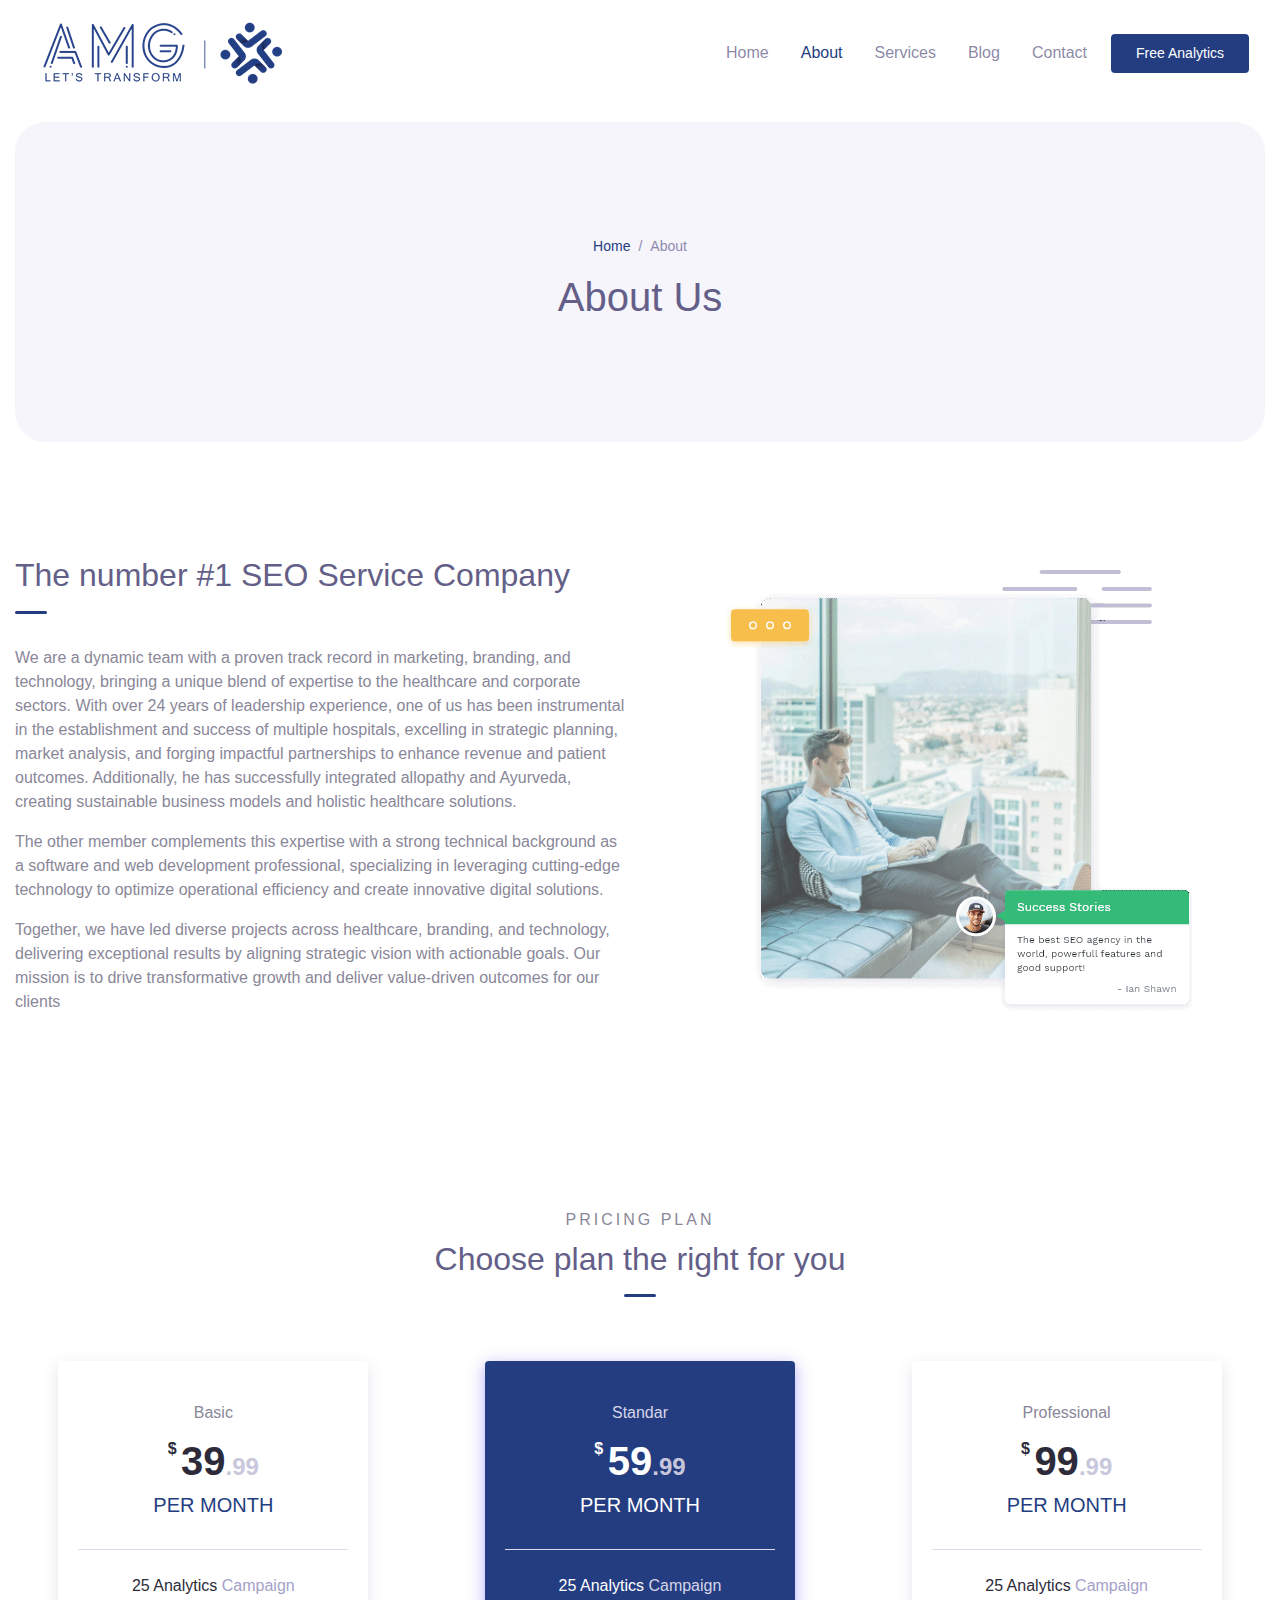
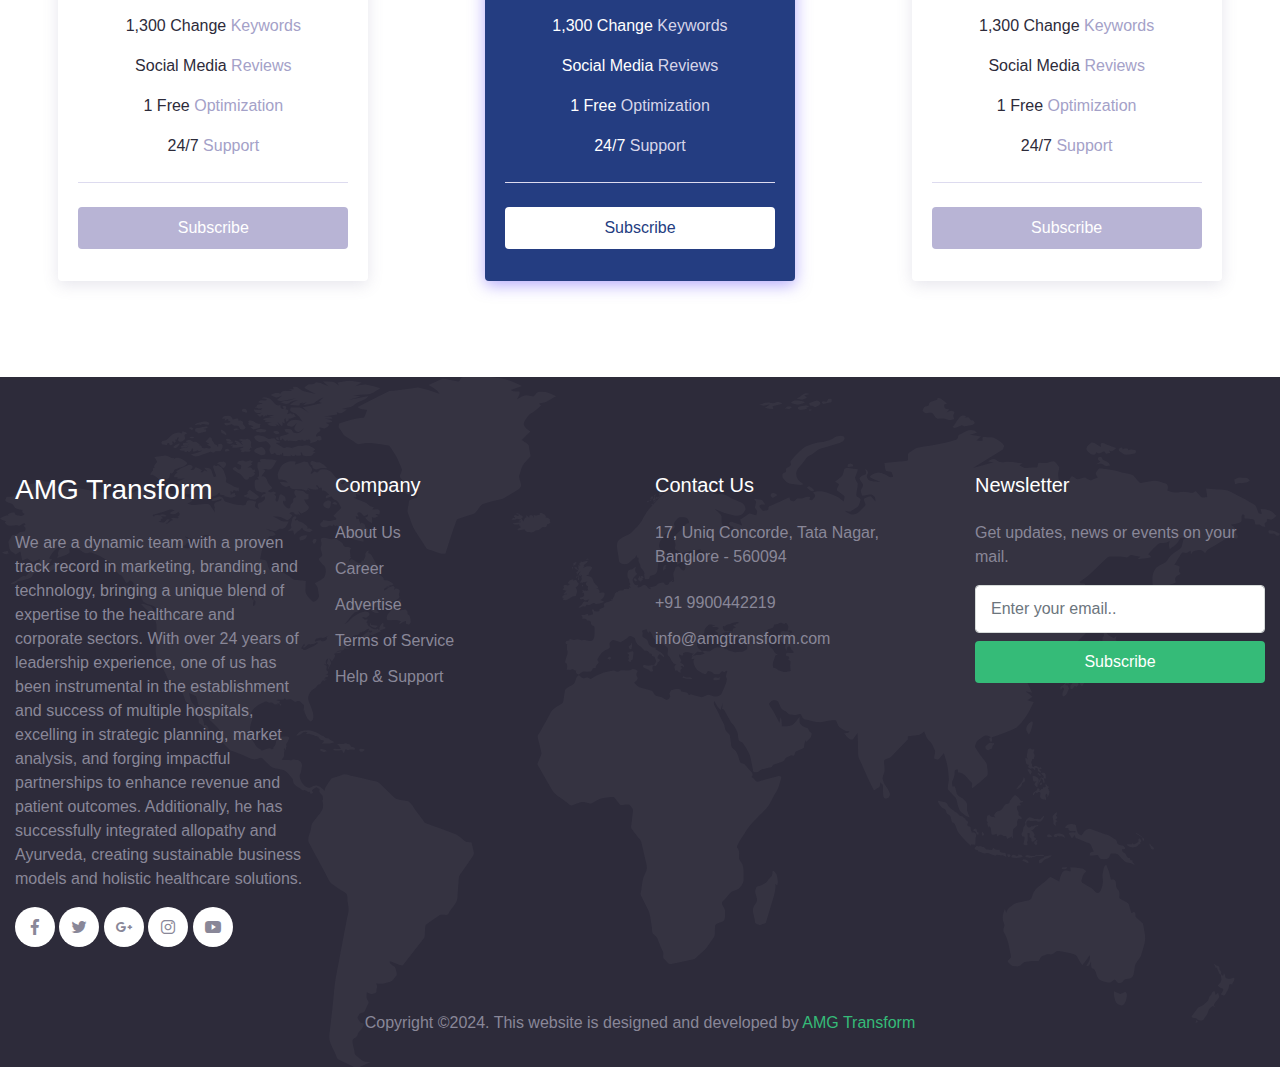
==== commit b7bffd71: "Update aboutus and services." ====
--- a/about.html
+++ b/about.html
@@ -1,6 +1,15 @@
 <!DOCTYPE html>
 <html lang="en">
 <head>
+  <!-- Google tag (gtag.js) -->
+<script async src="https://www.googletagmanager.com/gtag/js?id=G-0JPS1TD2S4"></script>
+<script>
+  window.dataLayer = window.dataLayer || [];
+  function gtag(){dataLayer.push(arguments);}
+  gtag('js', new Date());
+
+  gtag('config', 'G-0JPS1TD2S4');
+</script>
   <meta charset="UTF-8">
   <meta name="viewport" content="width=device-width, initial-scale=1.0">
 
@@ -84,9 +93,10 @@
           <h2 class="title-section">The number #1 SEO Service Company</h2>
           <div class="divider"></div>
 
-          <p>Lorem ipsum dolor sit amet, consetetur sadipscing elitr, sed diam nonumy eirmod tempor invidunt ut labore et dolore magna aliquyam erat, sed diam voluptua.</p>
-          <p>At vero eos et accusam et justo duo dolores et ea rebum. Stet clita kasd gubergren.</p>
-          <p>Lorem ipsum dolor sit amet consectetur adipisicing elit. Laborum nisi saepe eum ipsa. Tempore dolore itaque est blanditiis libero fugiat, ea nostrum nam at tempora quis, facilis officiis nemo mollitia.</p>
+          <p>We are a dynamic team with a proven track record in marketing, branding, and technology, bringing a unique blend of expertise to the healthcare and corporate sectors. With over 24 years of leadership experience, one of us has been instrumental in the establishment and success of multiple hospitals, excelling in strategic planning, market analysis, and forging impactful partnerships to enhance revenue and patient outcomes. Additionally, he has successfully integrated allopathy and Ayurveda, creating sustainable business models and holistic healthcare solutions.</p>
+          <p>The other member complements this expertise with a strong technical background as a software and web development professional, specializing in leveraging cutting-edge technology to optimize operational efficiency and create innovative digital solutions.
+          </p>
+          <p>Together, we have led diverse projects across healthcare, branding, and technology, delivering exceptional results by aligning strategic vision with actionable goals. Our mission is to drive transformative growth and deliver value-driven outcomes for our clients</p>
         </div>
         <div class="col-lg-6 py-3">
           <div class="img-fluid py-3 text-center">
@@ -183,7 +193,9 @@
       <div class="row mb-5">
         <div class="col-lg-3 py-3">
           <h3>AMG Transform</h3>
-          <p>Lorem ipsum dolor sit amet consectetur adipisicing elit. Libero amet, repellendus eius blanditiis in iusto eligendi iure.</p>
+          <p>
+            We are a dynamic team with a proven track record in marketing, branding, and technology, bringing a unique blend of expertise to the healthcare and corporate sectors. With over 24 years of leadership experience, one of us has been instrumental in the establishment and success of multiple hospitals, excelling in strategic planning, market analysis, and forging impactful partnerships to enhance revenue and patient outcomes. Additionally, he has successfully integrated allopathy and Ayurveda, creating sustainable business models and holistic healthcare solutions.
+          </p>
 
           <div class="social-media-button">
             <a href="#"><span class="mai-logo-facebook-f"></span></a>
--- a/assets/css/theme.css
+++ b/assets/css/theme.css
@@ -2018,9 +2018,18 @@
   overflow: hidden;
 }
 
-#google-maps {
+
+.google-map {
+  padding-bottom: 50%;
+  position: relative;
+}
+
+.google-map iframe {
+  height: 100%;
   width: 100%;
-  height: 100%;
+  left: 0;
+  top: 0;
+  position: absolute;
 }
 
 .custom-img-1 {
@@ -2065,3 +2074,6 @@
   background: #243d8199;
   color: white !important;
 }
+.ourServicesDiv:hover p {
+  color: white !important;
+}